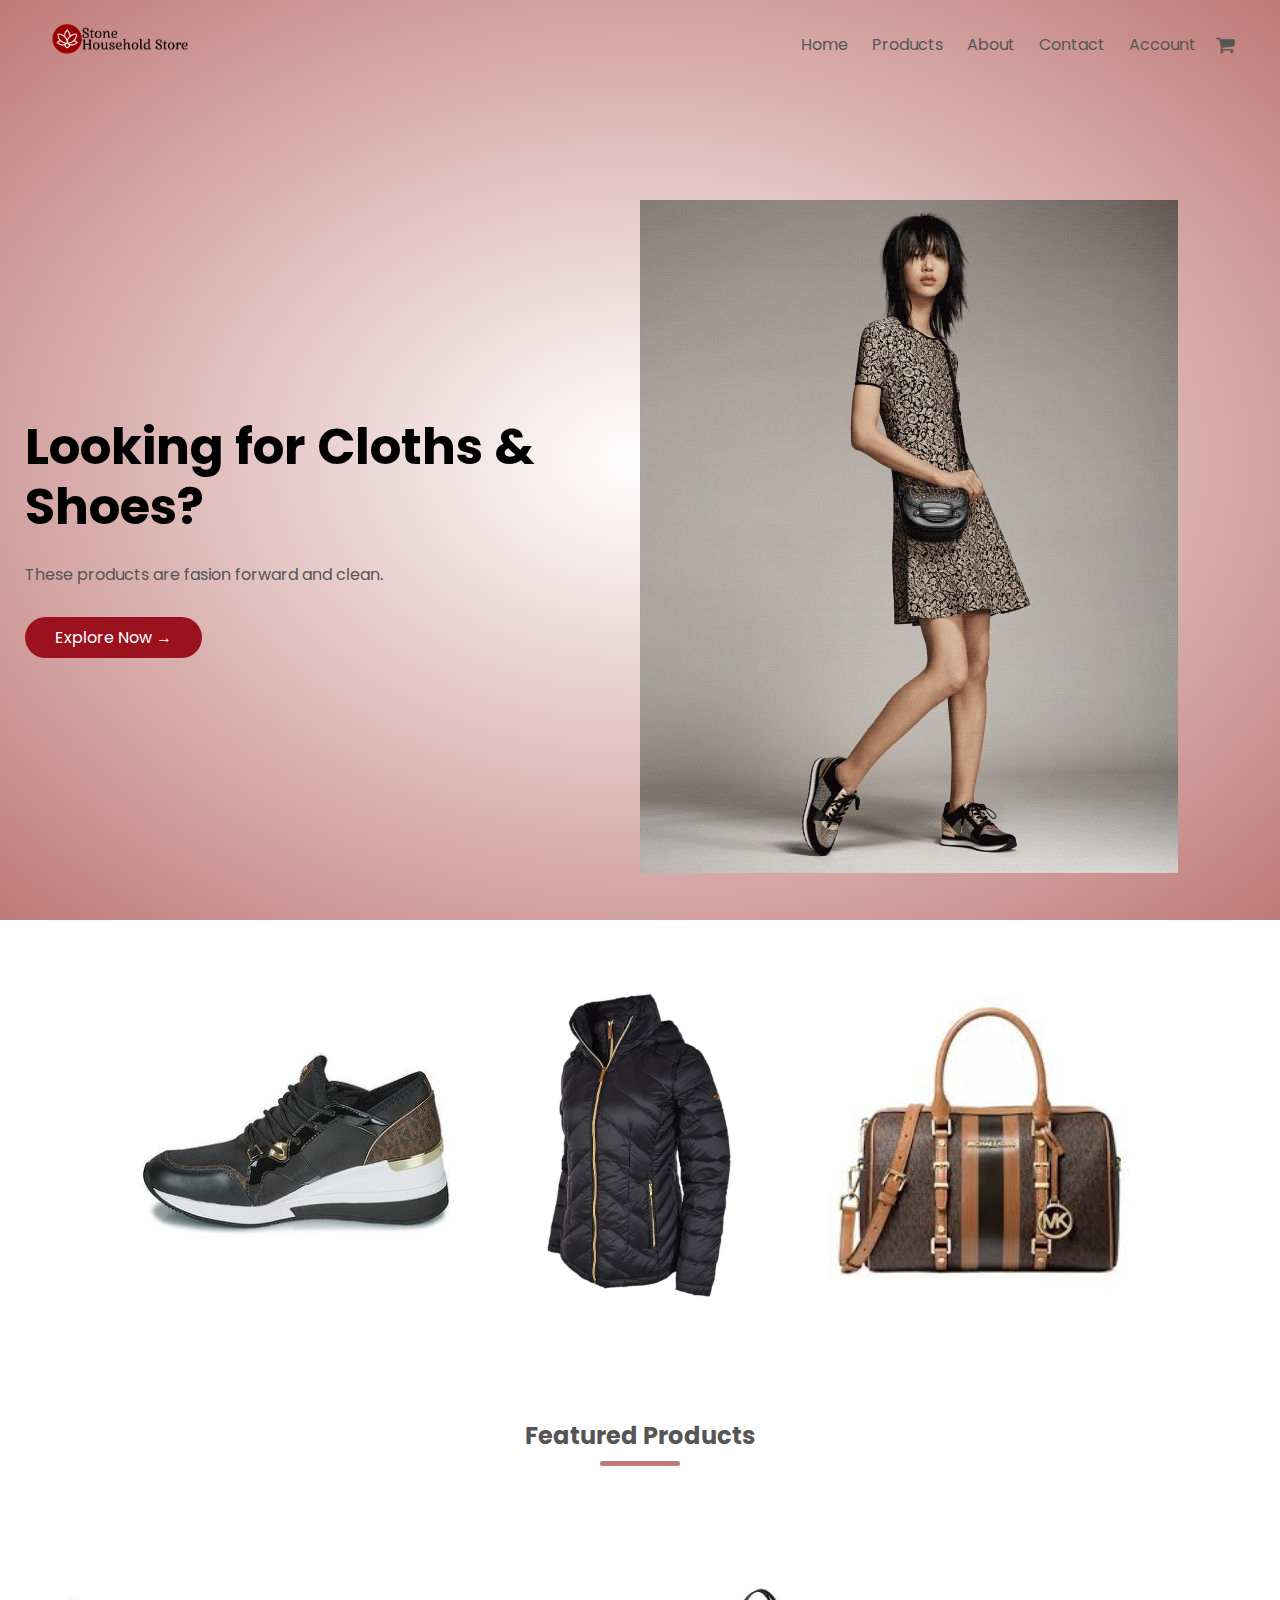
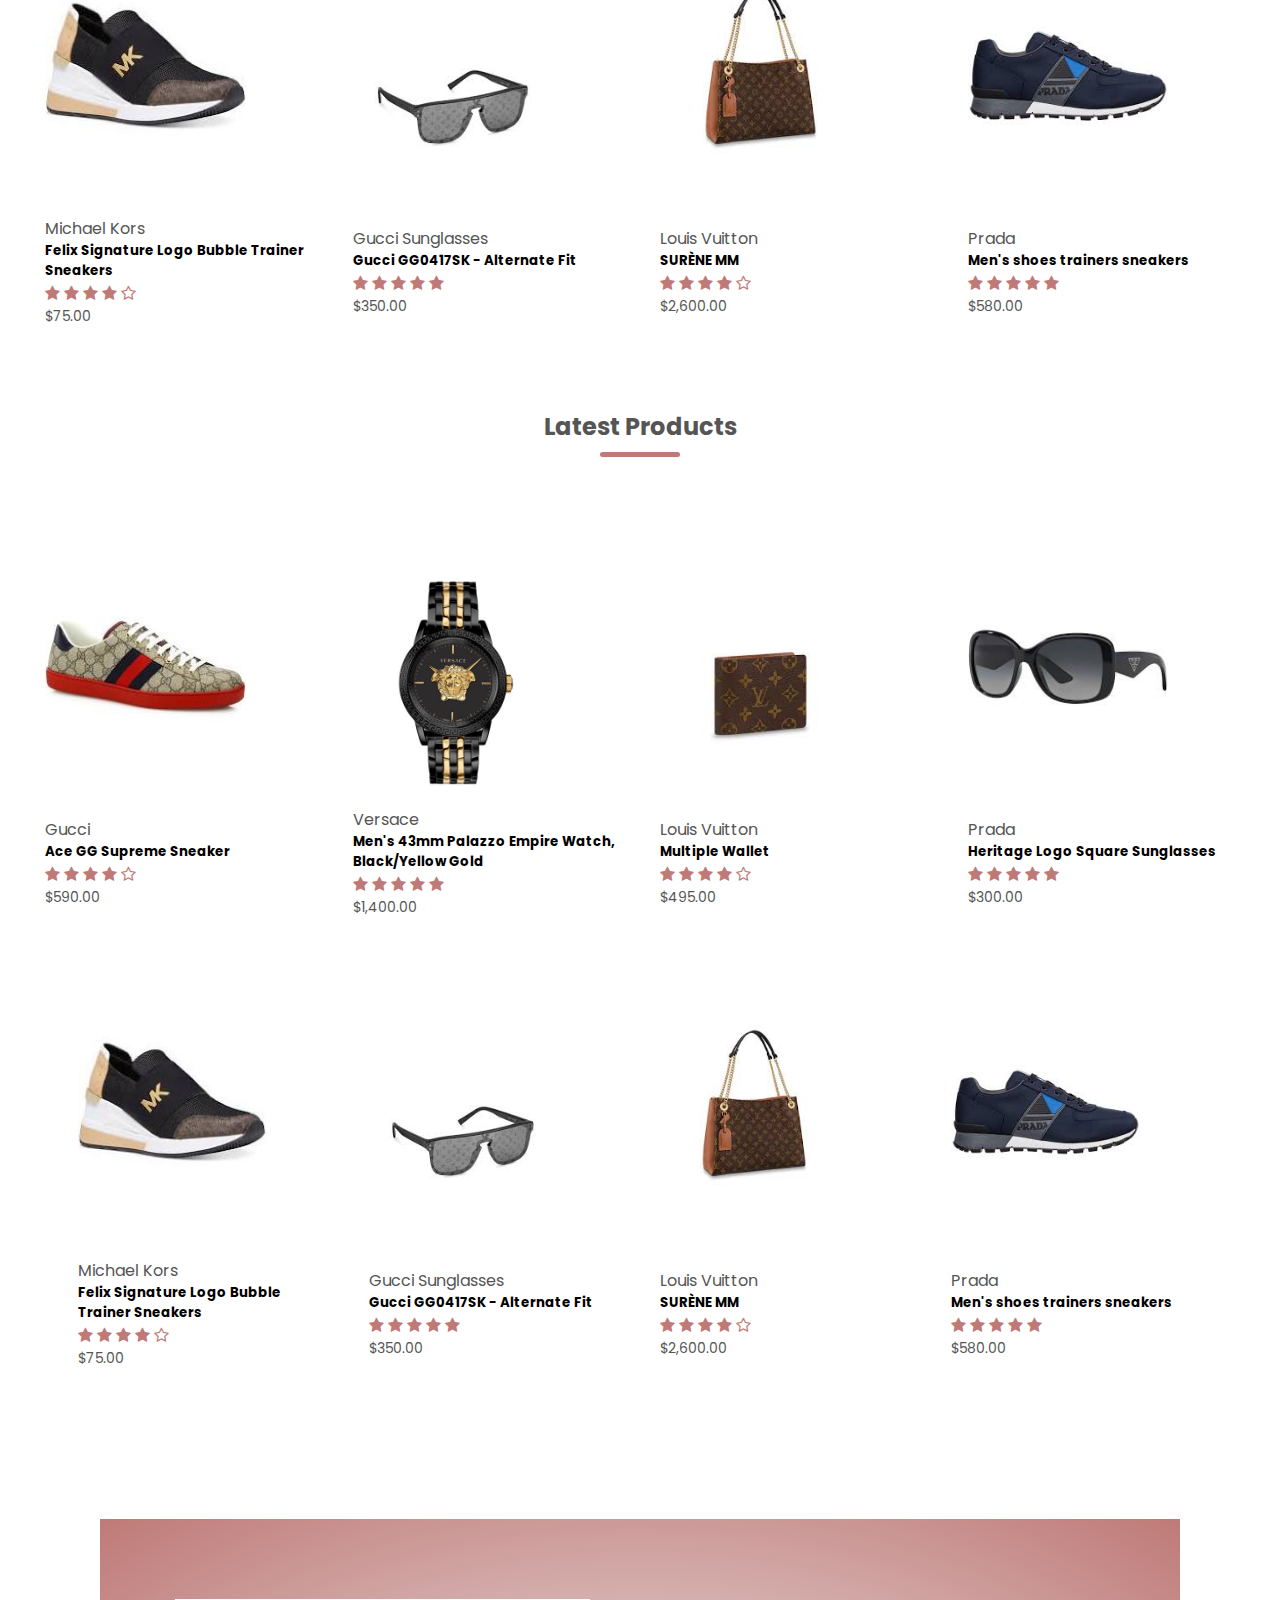
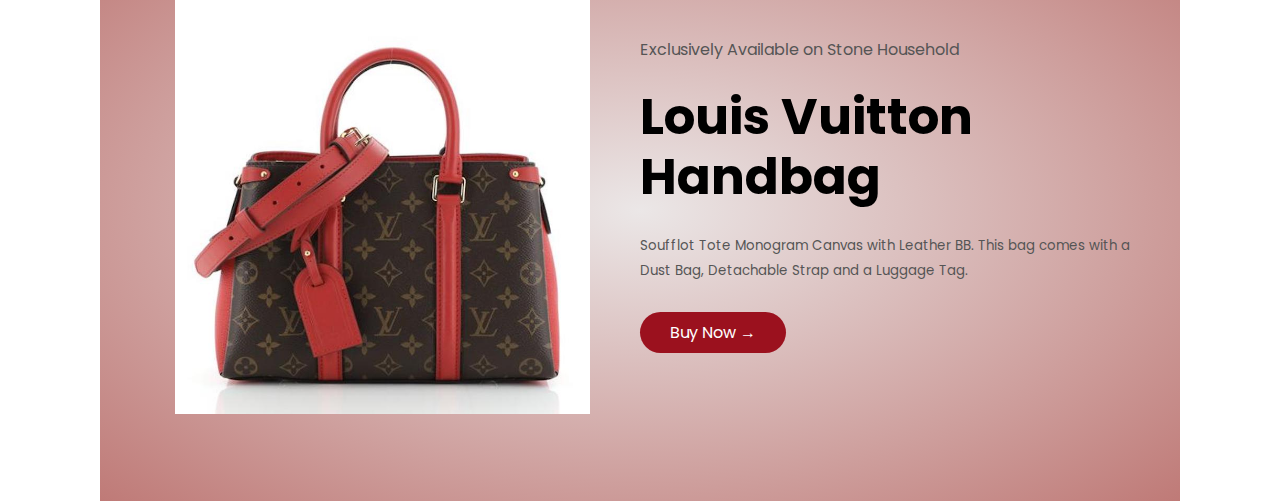
==== index.html @ 560db911 "finishing offer page" ====
<!DOCTYPE html>
<html lang="en">
  <head>
    <meta charset="UTF-8">
    <title>Stone HouseHold | Ecommerce Website Design</title>
    <link rel="stylesheet" href="style.css">
    <link href="https://fonts.googleapis.com/css2?family=Poppins:wght@300;400;500;600;700&display=swap" rel="stylesheet">
    <link rel="stylesheet" href="https://cdnjs.cloudflare.com/ajax/libs/font-awesome/4.7.0/css/font-awesome.min.css">
    <link rel="stylesheet" href="https://stackpath.bootstrapcdn.com/font-awesome/4.7.0/css/font-awesome.min.css">
  </head>
  <body>
    <div class="header">
      <div class="container">
        <div class="navbar">
          <div class="logo">
            <img src="images/logo.png" width="150px"> 
          </div>
          <nav>
            <ul>
              <li><a href="">Home</a></li>
              <li><a href="">Products</a></li>
              <li><a href="">About</a></li>
              <li><a href="">Contact</a></li>
              <li><a href="">Account</a></li>
            </ul>
          </nav>
          <i class="fa fa-shopping-cart" style=" font-size: 20px; color: #555;"></i>
        </div>
        <div class="row">
          <div class="col-2">
            <h1>Looking for Cloths & Shoes?</h1>
            <p>These products are fasion forward and clean.</p>
            <a href="" class="btn">Explore Now &#8594;</a>
          </div>
          <div class="col-2">
            <img src="images/image1.png">
          </div>
        </div>
      </div>
    </div>

    <!-- featured categories -->
    <div class="categories">
      <div class="small-container">
        <div class="row">
          <div class="col-3">
            <img src="images/category-1.jpg">
          </div>
          <div class="col-3">
            <img src="images/category-2.jpg">
          </div>
          <div class="col-3">
            <img src="images/category-3.jpg">
          </div>
        </div>
      </div>
    </div>
    <!-- featured products -->
    <div class="small container">
      <h2 class="title">Featured Products</h2>
      <div class="row">
        <div class="col-4">
          <div class="thumbnail">
            <img src="images/product-1.jpg">
          </div>
          <h4>Michael Kors</h4>
          <h5>Felix Signature Logo Bubble Trainer Sneakers</h5>
          <div class="rating">
            <i class="fa fa-star"></i>
            <i class="fa fa-star"></i>
            <i class="fa fa-star"></i>
            <i class="fa fa-star"></i>
            <i class="fa fa-star-o"></i>
          </div>
          <p>$75.00</p>
        </div>
        <div class="col-4">
          <div class="thumbnail">
            <img src="images/product-2.jpg">
          </div>
          <h4>Gucci Sunglasses</h4>
          <h5>Gucci GG0417SK - Alternate Fit</h5>
          <div class="rating">
            <i class="fa fa-star"></i>
            <i class="fa fa-star"></i>
            <i class="fa fa-star"></i>
            <i class="fa fa-star"></i>
            <i class="fa fa-star"></i>
          </div>
          <p>$350.00</p>
        </div>
        <div class="col-4">
          <div class="thumbnail">
            <img src="images/product-3.jpg">
          </div>
          <h4>Louis Vuitton</h4>
          <h5>SURÈNE MM</h5>
          <div class="rating">
            <i class="fa fa-star"></i>
            <i class="fa fa-star"></i>
            <i class="fa fa-star"></i>
            <i class="fa fa-star"></i>
            <i class="fa fa-star-o"></i>
          </div>
          <p>$2,600.00</p>
        </div>
        <div class="col-4">
          <div class="thumbnail">
            <img src="images/product-4.jpg">
          </div>
          <h4>Prada</h4>
          <h5>Men's shoes trainers sneakers</h5>
          <div class="rating">
            <i class="fa fa-star"></i>
            <i class="fa fa-star"></i>
            <i class="fa fa-star"></i>
            <i class="fa fa-star"></i>
            <i class="fa fa-star"></i>
          </div>
          <p>$580.00</p>
        </div>
        <h2 class="title">Latest Products</h2>
        <div class="row">
          <div class="col-4">
            <div class="thumbnail">
              <img src="images/product-5.jpg">
            </div>
            <h4>Gucci</h4>
            <h5>Ace GG Supreme Sneaker</h5>
            <div class="rating">
              <i class="fa fa-star"></i>
              <i class="fa fa-star"></i>
              <i class="fa fa-star"></i>
              <i class="fa fa-star"></i>
              <i class="fa fa-star-o"></i>
            </div>
            <p>$590.00</p>
          </div>
          <div class="col-4">
            <div class="thumbnail">
              <img src="images/product-6.jpg">
            </div>
            <h4>Versace</h4>
            <h5>Men's 43mm Palazzo Empire Watch, <br/> Black/Yellow Gold</h5>
            <div class="rating">
              <i class="fa fa-star"></i>
              <i class="fa fa-star"></i>
              <i class="fa fa-star"></i>
              <i class="fa fa-star"></i>
              <i class="fa fa-star"></i>
            </div>
            <p>$1,400.00</p>
          </div>
          <div class="col-4">
            <div class="thumbnail">
              <img src="images/product-7.jpg">
            </div>
            <h4>Louis Vuitton</h4>
            <h5>Multiple Wallet</h5>
            <div class="rating">
              <i class="fa fa-star"></i>
              <i class="fa fa-star"></i>
              <i class="fa fa-star"></i>
              <i class="fa fa-star"></i>
              <i class="fa fa-star-o"></i>
            </div>
            <p>$495.00</p>
          </div>
          <div class="col-4">
            <div class="thumbnail">
              <img src="images/product-8.jpg">
            </div>
            <h4>Prada</h4>
            <h5>Heritage Logo Square Sunglasses</h5>
            <div class="rating">
              <i class="fa fa-star"></i>
              <i class="fa fa-star"></i>
              <i class="fa fa-star"></i>
              <i class="fa fa-star"></i>
              <i class="fa fa-star"></i>
            </div>
            <p>$300.00</p>
          </div>
          <div class="row">
            <div class="col-4">
              <div class="thumbnail">
                <img src="images/product-1.jpg">
              </div>
              <h4>Michael Kors</h4>
              <h5>Felix Signature Logo Bubble Trainer Sneakers</h5>
              <div class="rating">
                <i class="fa fa-star"></i>
                <i class="fa fa-star"></i>
                <i class="fa fa-star"></i>
                <i class="fa fa-star"></i>
                <i class="fa fa-star-o"></i>
              </div>
              <p>$75.00</p>
            </div>
            <div class="col-4">
              <div class="thumbnail">
                <img src="images/product-2.jpg">
              </div>
              <h4>Gucci Sunglasses</h4>
              <h5>Gucci GG0417SK - Alternate Fit</h5>
              <div class="rating">
                <i class="fa fa-star"></i>
                <i class="fa fa-star"></i>
                <i class="fa fa-star"></i>
                <i class="fa fa-star"></i>
                <i class="fa fa-star"></i>
              </div>
              <p>$350.00</p>
            </div>
            <div class="col-4">
              <div class="thumbnail">
                <img src="images/product-3.jpg">
              </div>
              <h4>Louis Vuitton</h4>
              <h5>SURÈNE MM</h5>
              <div class="rating">
                <i class="fa fa-star"></i>
                <i class="fa fa-star"></i>
                <i class="fa fa-star"></i>
                <i class="fa fa-star"></i>
                <i class="fa fa-star-o"></i>
              </div>
              <p>$2,600.00</p>
            </div>
            <div class="col-4">
              <div class="thumbnail">
                <img src="images/product-4.jpg">
              </div>
              <h4>Prada</h4>
              <h5>Men's shoes trainers sneakers</h5>
              <div class="rating">
                <i class="fa fa-star"></i>
                <i class="fa fa-star"></i>
                <i class="fa fa-star"></i>
                <i class="fa fa-star"></i>
                <i class="fa fa-star"></i>
              </div>
              <p>$580.00</p>
            </div>
      </div>
    </div>
    <!-- offer -->
    <div class="offer">
      <div class="small-container">
        <div class="row">
          <div class="col-2">
            <img src="images/exclusive.jpg" class="offer-img">
          </div>
          <div class="col-2">
            <p>Exclusively Available on Stone Household</p>
            <h1>Louis Vuitton Handbag</h1>
            <small>Soufflot Tote Monogram Canvas with Leather BB. This bag comes with a Dust Bag, Detachable Strap and a Luggage Tag.</small>
            <br/>
            <a href=""class="btn">Buy Now &#8594;</a>
          </div>
        </div>
      </div>
    </div>
  </body>
</html>
---- style.css ----
* {
  margin: 0;
  padding: 0;
  box-sizing: border-box;
}

body {
  font-family: 'Poppins', sans-serif;
}
.navbar {
  display: flex;
  align-items: center;
  padding: 20px;
}
nav {
  flex: 1;
  text-align: right;
}
nav ul {
  display: inline-block;
  list-style-type: none;
}
nav ul li {
  display: inline-block;
  margin-right: 20px;
}
a {
  text-decoration: none;
  color: #555;
}
p {
  color: #555;
}
.container {
  max-width: 1300px;
  margin: auto;
  padding-left: 25px;
  padding-right: 25px;
}
.row {
  display: flex;
  align-items: center;
  flex-wrap: wrap;
  justify-content: space-around;
}
.col-2 {
  flex-basis: 50%;
  min-width: 300px;
}
.col-2 img {
  max-width: 100%;
  padding: 40px 0;
}
.col-2 h1 {
  font-size: 50px;
  line-height: 60px;
  margin: 25px 0;
}
.btn {
  display: inline-block;
  background: #9b111e;
  color: white;
  padding: 8px 30px;
  margin: 30px 0;
  border-radius: 30px;
  transition: background 0.5s;
}

.btn:hover {
  background: #563434;
}
.header {
  background: radial-gradient(#fff, #bf7a77);
}
.header .row {
  margin-top: 70px;
}
.categories {
  margin: 70px 0;
}
.col-3 {
  flex-basis: 30%;
  min-width: 250px;
  margin-bottom: 30px;
}
.col-3 img {
  width: 100%;
}
.small-container {
  max-width: 1080px;
  margin: auto;
  padding-left: 25px;
  padding-right: 25px;
}
.col-4 {
  flex-basis: 25%;
  padding: 20px;
  min-width: 200px;
  margin-bottom: 50px;
  transition: transform 0.5s;
}
.col-4 img {
  width: 75%;
}

.title {
  text-align: center;
  margin: 0 auto 80px;
  position: relative;
  line-height: 60px;
  color: #555;
}
.title::after {
  content: '';
  background: #bf7a77;
  width: 80px;
  height: 5px;
  border-radius: 5px;
  position: absolute;
  bottom: 0;
  left: 50%;
  transform: translate(-50%);
}
h4 {
  color: #555;
  font-weight: normal;
}
.col-4 p {
  font-size: 14px;
}
.rating .fa{
  color: #bf7a77;
}
.col-4:hover {
  transform: translateY(-5px);
}
.thumbnail {
  height: 250px;
  width: 100%;
}
/*----- offer ------*/
.offer {
  background: radial-gradient(rgb(235, 231, 231), #bf7a77);
  margin-top: 80px;
  padding: 30px 0;
}
.col-2 .offer-img {
  padding: 50px;
}
small {
  color: #555;
}
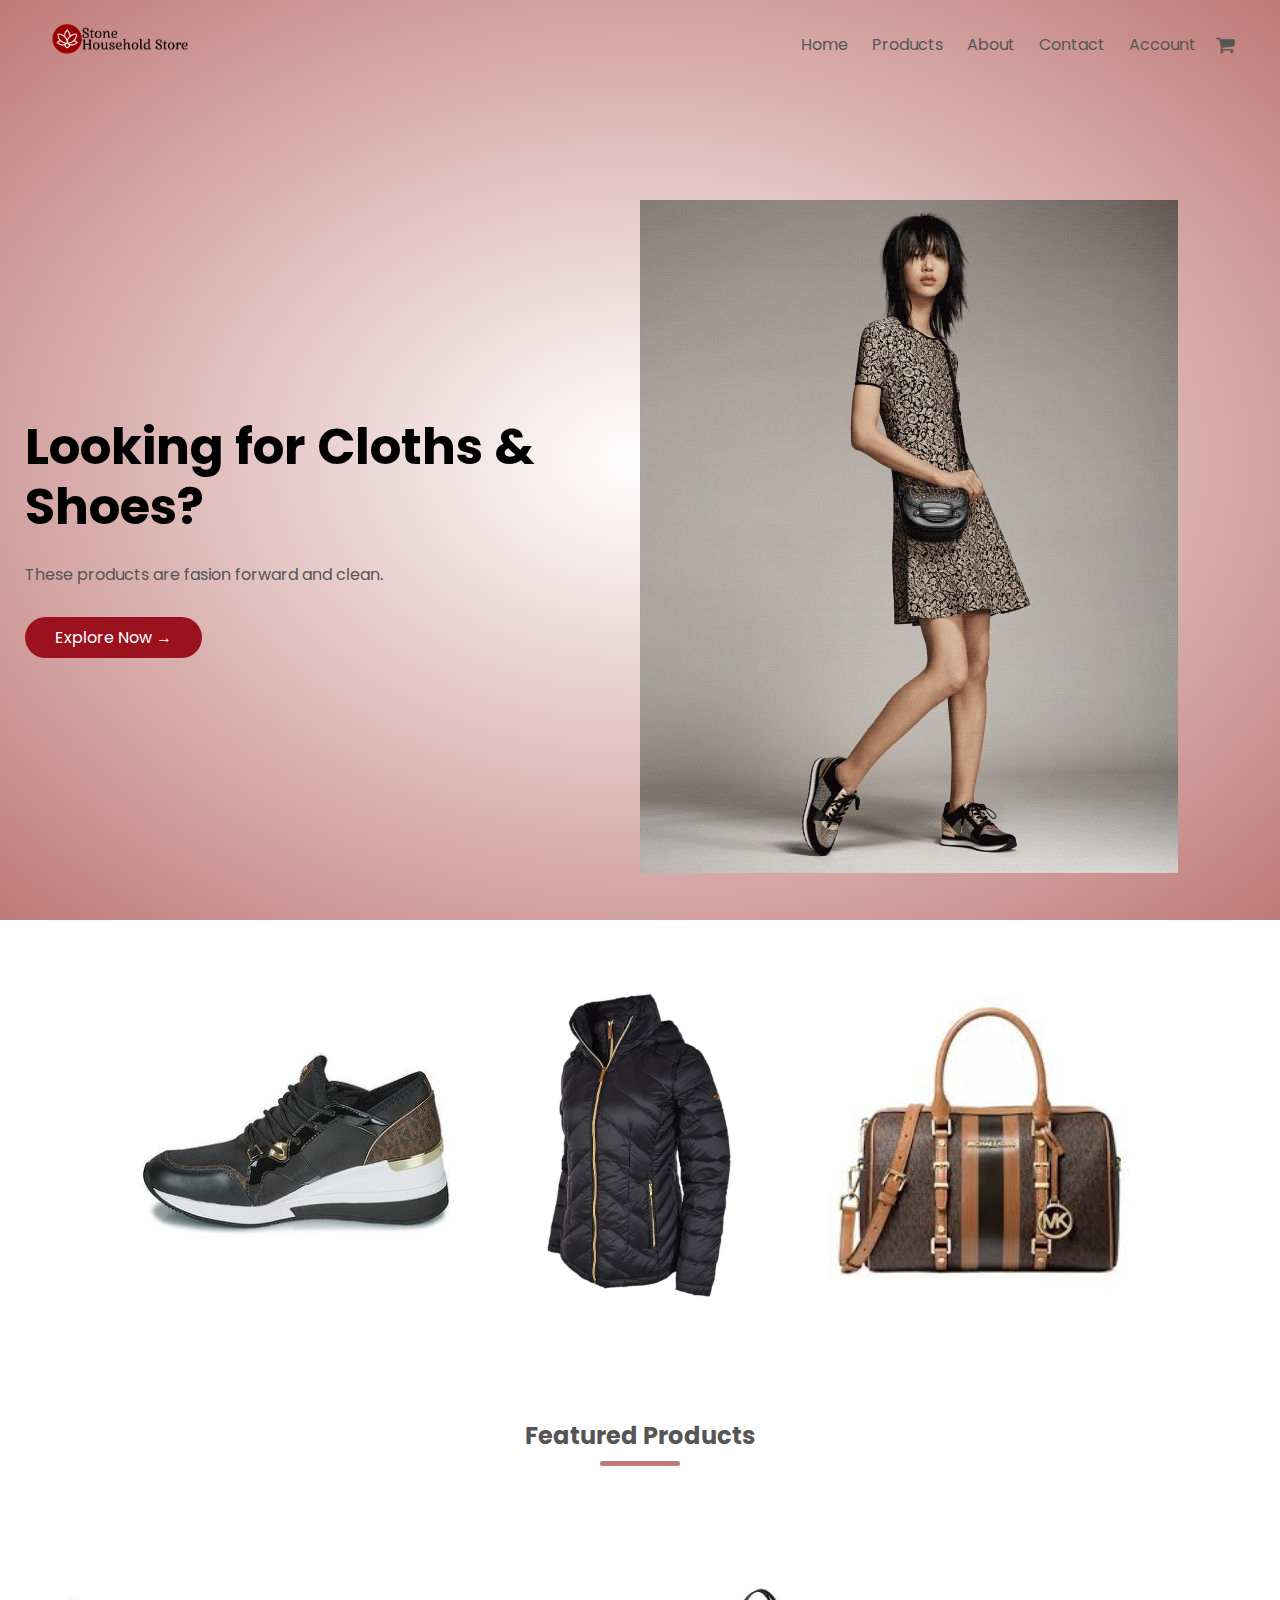
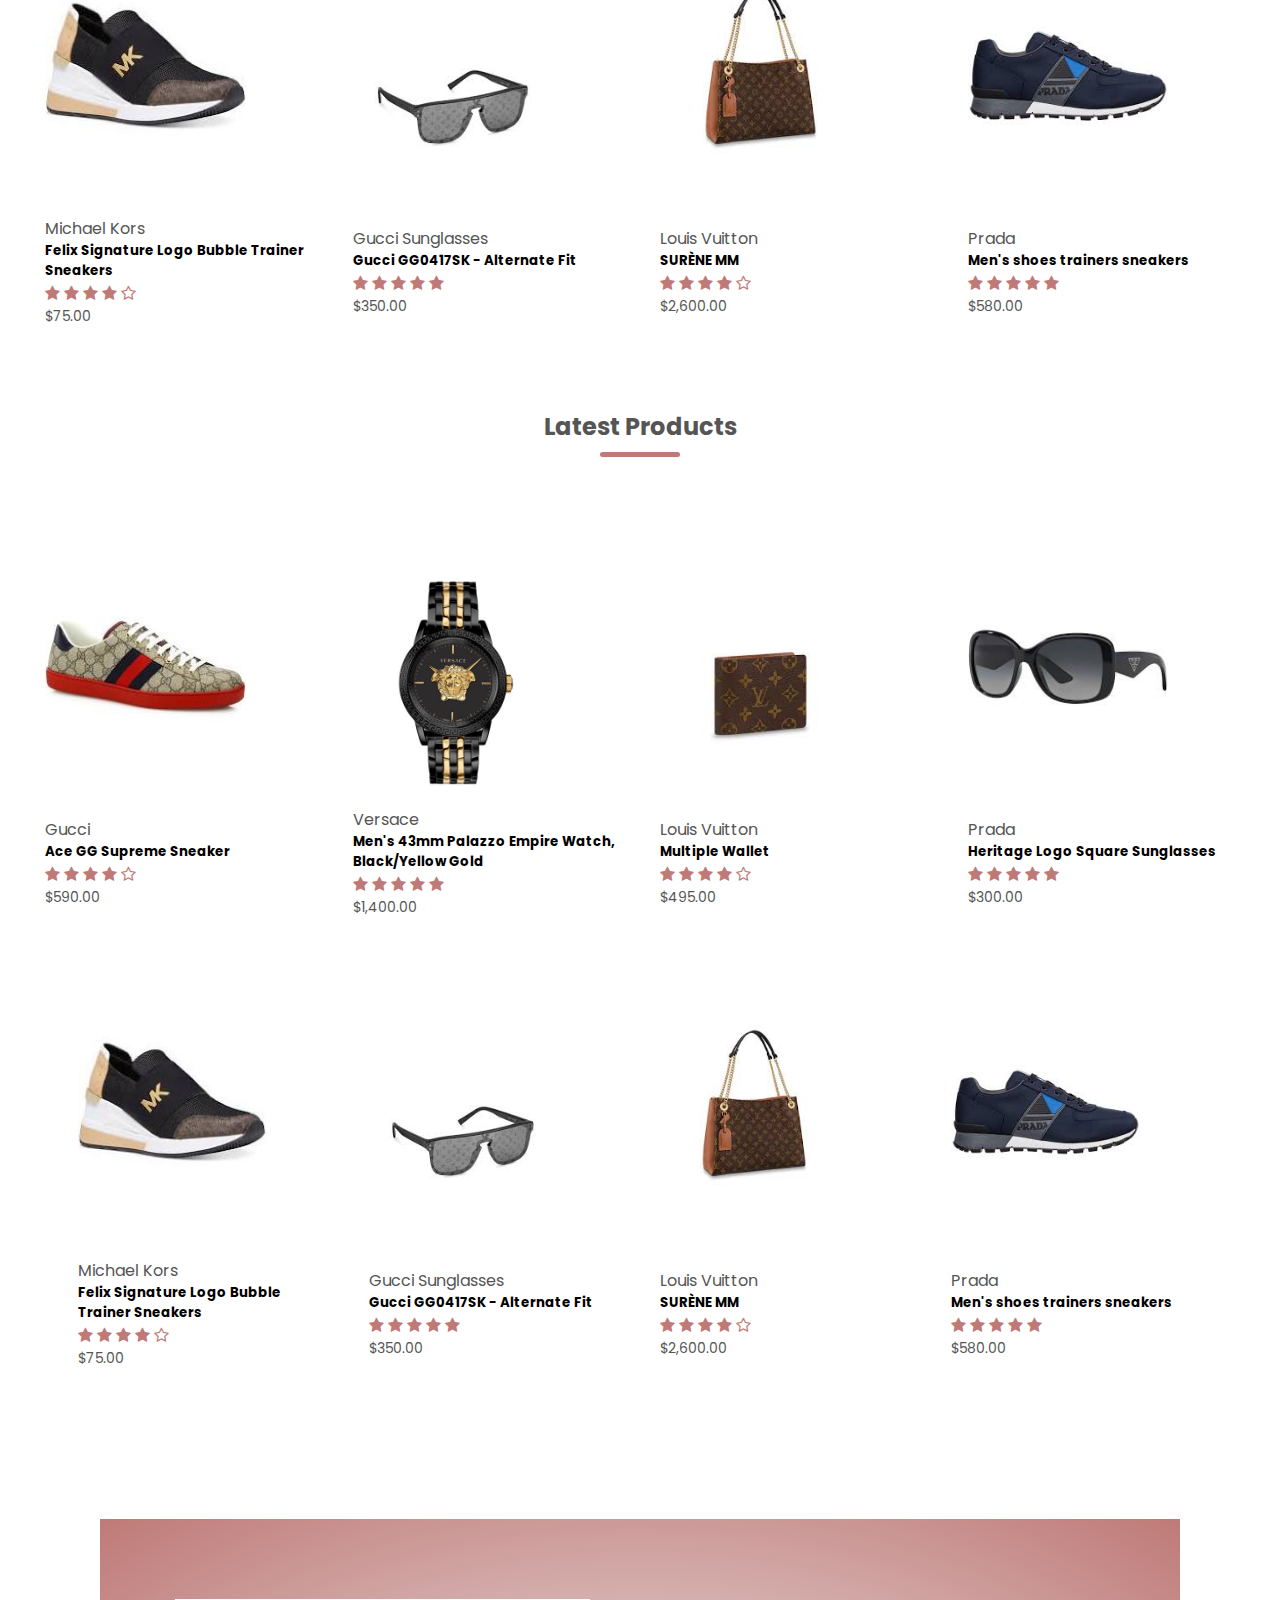
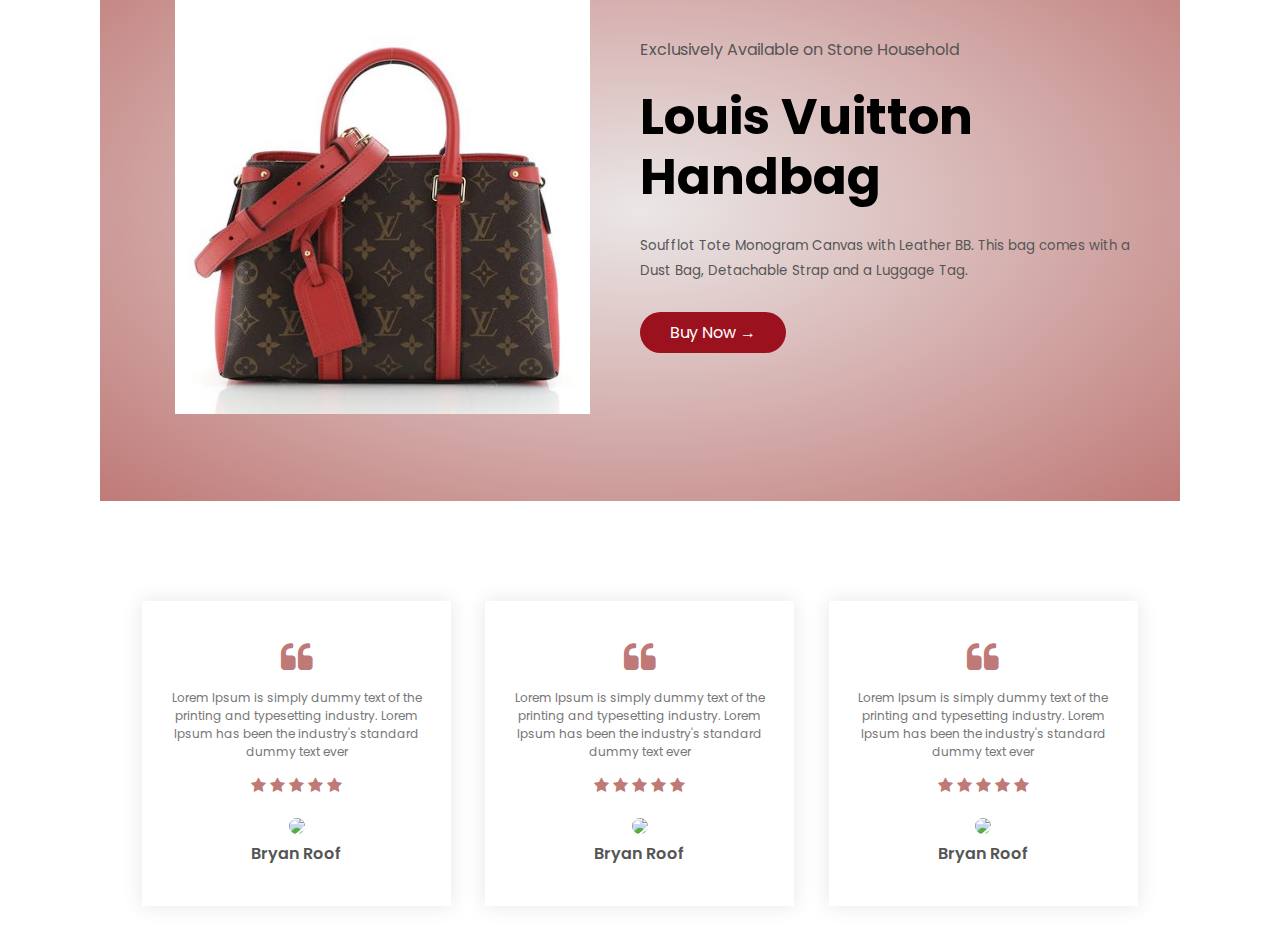
==== commit 1d56b06b: "testimonail section" ====
--- a/index.html
+++ b/index.html
@@ -244,6 +244,7 @@
             </div>
       </div>
     </div>
+
     <!-- offer -->
     <div class="offer">
       <div class="small-container">
@@ -261,5 +262,52 @@
         </div>
       </div>
     </div>
+
+<!-- testimonial -->
+    <div class="testimonial">
+      <div class="small-container">
+        <div class="row">
+          <div class="col-3">
+            <i class="fa fa-quote-left"></i>
+            <p>Lorem Ipsum is simply dummy text of the printing and typesetting industry. Lorem Ipsum has been the industry's standard dummy text ever</p>
+            <div class="rating">
+              <i class="fa fa-star"></i>
+              <i class="fa fa-star"></i>
+              <i class="fa fa-star"></i>
+              <i class="fa fa-star"></i>
+              <i class="fa fa-star"></i>
+            </div>
+            <img src="images/user-1.png">
+            <h3>Bryan Roof</h3>
+          </div>
+          <div class="col-3">
+            <i class="fa fa-quote-left"></i>
+            <p>Lorem Ipsum is simply dummy text of the printing and typesetting industry. Lorem Ipsum has been the industry's standard dummy text ever</p>
+            <div class="rating">
+              <i class="fa fa-star"></i>
+              <i class="fa fa-star"></i>
+              <i class="fa fa-star"></i>
+              <i class="fa fa-star"></i>
+              <i class="fa fa-star"></i>
+            </div>
+            <img src="images/user-1.png">
+            <h3>Bryan Roof</h3>
+          </div>
+          <div class="col-3">
+            <i class="fa fa-quote-left"></i>
+            <p>Lorem Ipsum is simply dummy text of the printing and typesetting industry. Lorem Ipsum has been the industry's standard dummy text ever</p>
+            <div class="rating">
+              <i class="fa fa-star"></i>
+              <i class="fa fa-star"></i>
+              <i class="fa fa-star"></i>
+              <i class="fa fa-star"></i>
+              <i class="fa fa-star"></i>
+            </div>
+            <img src="images/user-1.png">
+            <h3>Bryan Roof</h3>
+          </div>
+        </div>
+      </div>
+    </div>
   </body>
 </html>--- a/style.css
+++ b/style.css
@@ -139,6 +139,7 @@
   width: 100%;
 }
 /*----- offer ------*/
+
 .offer {
   background: radial-gradient(rgb(235, 231, 231), #bf7a77);
   margin-top: 80px;
@@ -149,4 +150,40 @@
 }
 small {
   color: #555;
+}
+
+/*---- testimonial ----*/
+
+.testimonial {
+  padding-top: 100px;
+}
+.testimonial .col-3 {
+  text-align: center;
+  padding: 40px 20px;
+  box-shadow: 0 0 20px 0px rgb(0,0,0,0.1);
+  cursor: pointer;
+  transition: transform 0.5s;
+}
+.testimonial .col-3 img {
+  width: 50px;
+  margin-top: 20px;
+  border-radius: 50%;
+}
+.testimonial .col-3:hover {
+  transform: translateY(-10px);
+}
+.fa.fa-quote-left {
+  font-size: 34px;
+  color: #bf7a77;
+}
+.col-3 p {
+  font-size: 12px;
+  margin: 12px 0;
+  color: #777;
+}
+
+.testimonial .col-3 h3 {
+  font-weight: 600;
+  color: #555;
+  font-size: 16px;
 }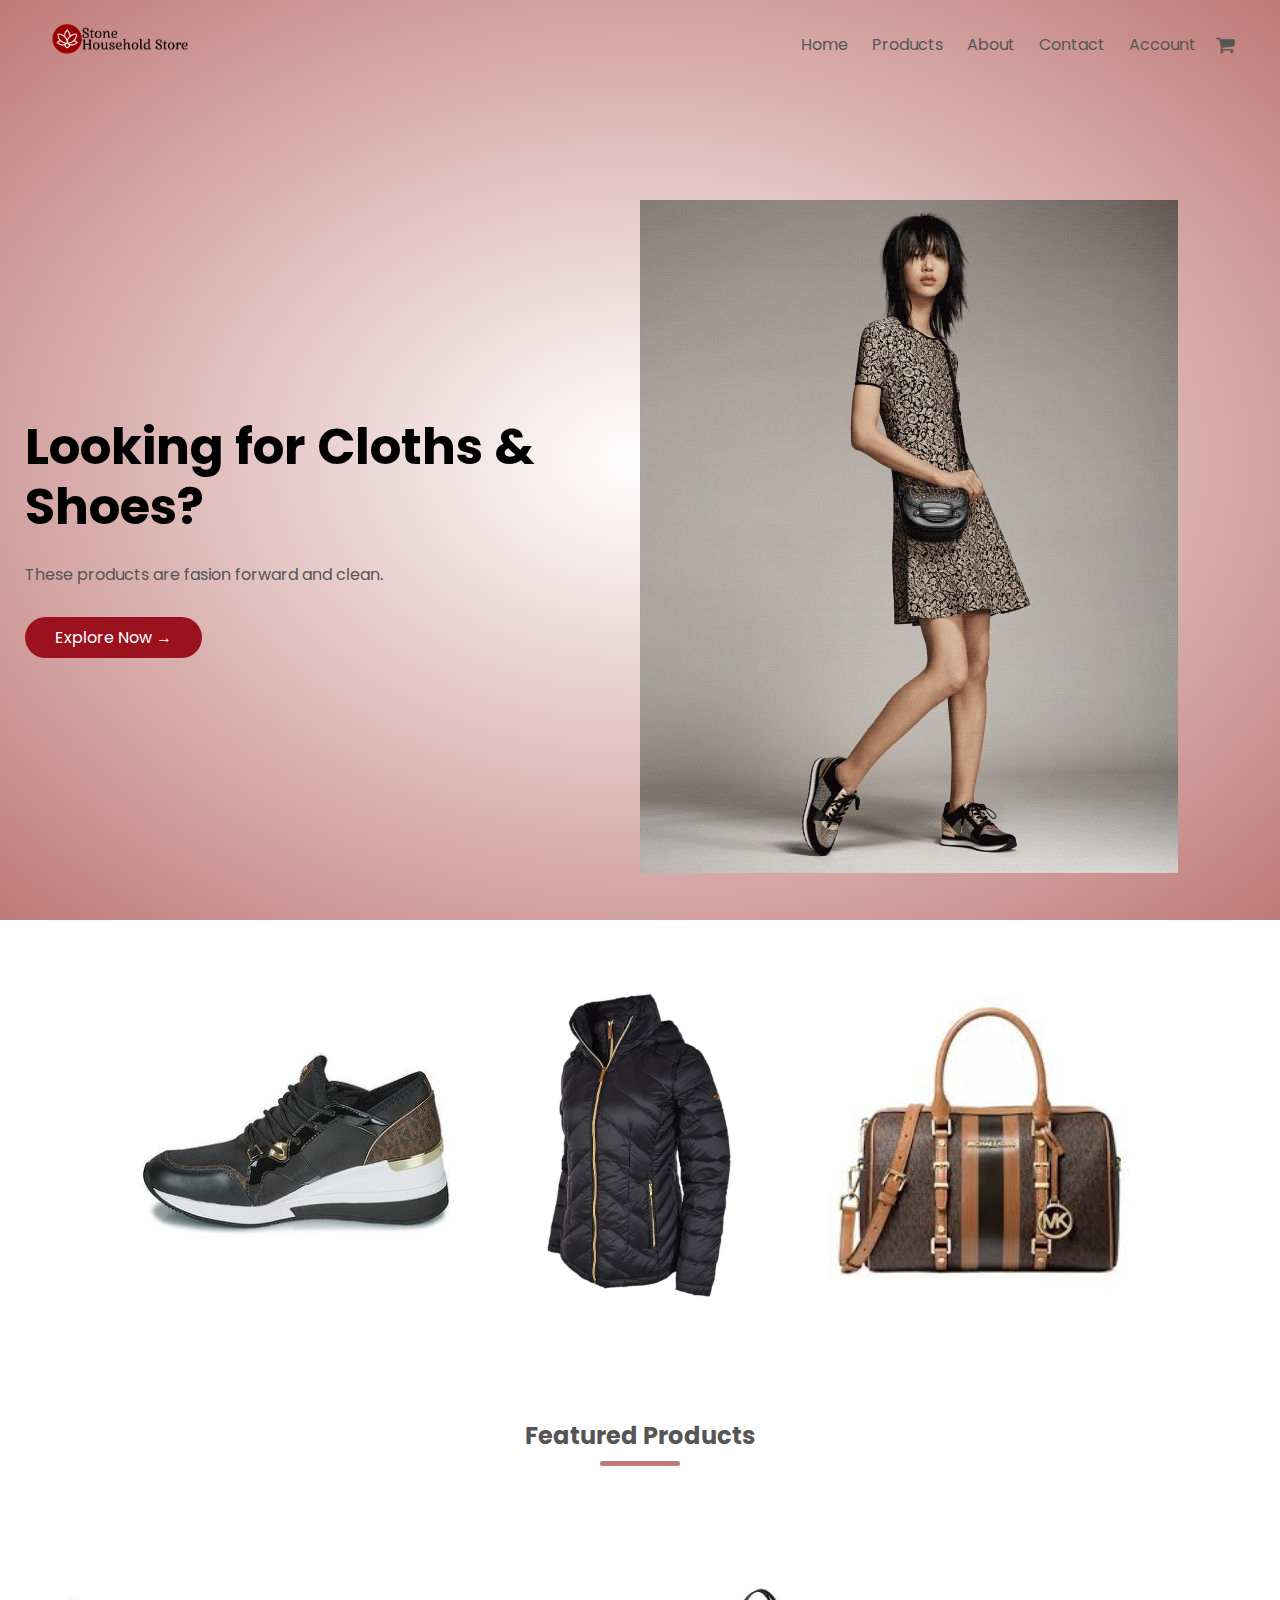
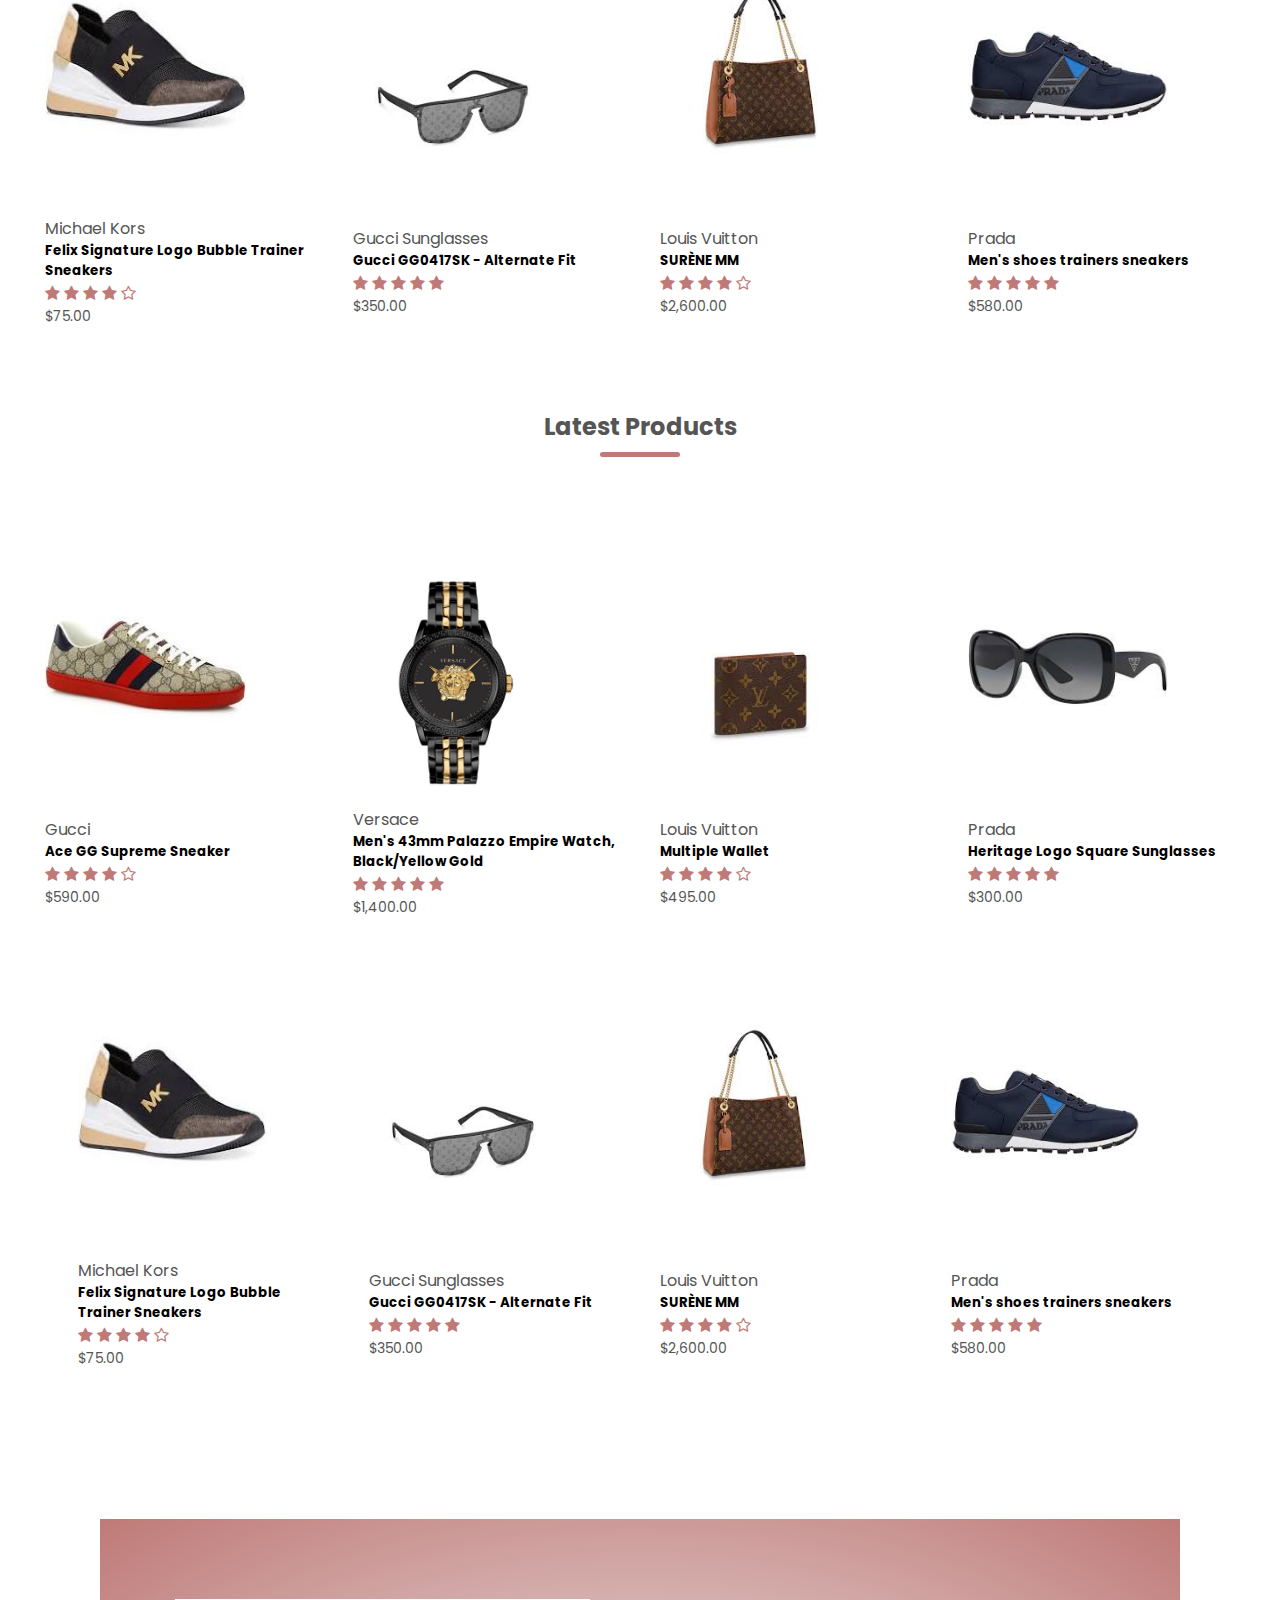
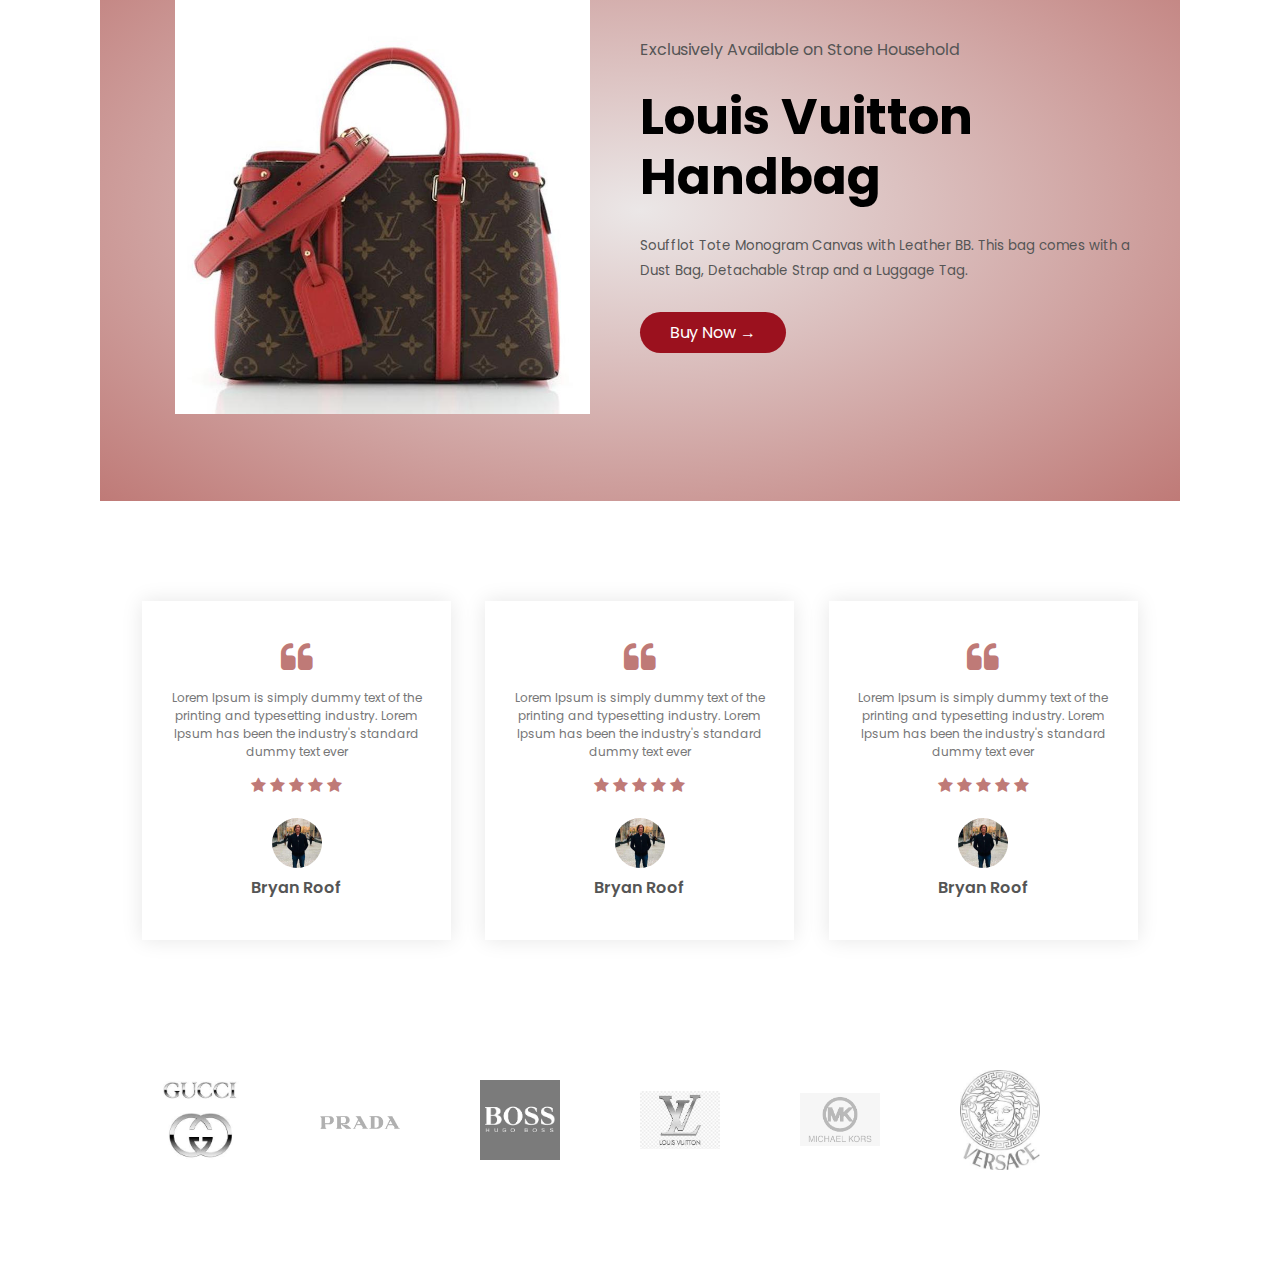
==== commit 38e00e42: "brand section" ====
--- a/index.html
+++ b/index.html
@@ -309,5 +309,31 @@
         </div>
       </div>
     </div>
+
+<!-- brands --> 
+    <div class="brands">
+      <div class="small-container">
+        <div class="row">
+          <div class="col-5">
+            <img src="images/logo-gucci.png">
+          </div>
+          <div class="col-5">
+            <img src="images/logo-prada.png">
+          </div>
+          <div class="col-5">
+            <img src="images/logo-hugoboss.png">
+          </div>
+          <div class="col-5">
+            <img src="images/logo-lv.png">
+          </div>
+          <div class="col-5">
+            <img src="images/logo-michaelkors.png">
+          </div>
+          <div class="col-5">
+            <img src="images/logo-versace.png">
+          </div>
+        </div>
+      </div>
+    </div>
   </body>
 </html>--- a/style.css
+++ b/style.css
@@ -186,4 +186,21 @@
   font-weight: 600;
   color: #555;
   font-size: 16px;
+}
+
+/*---- brands ---- */
+
+.brands {
+  margin: 100px auto;
+}
+.col-5 {
+  width: 160px;
+}
+.col-5 img {
+  width: 50%;
+  cursor: pointer;
+  filter: grayscale(100%);
+}
+.col-5 img:hover {
+  filter: grayscale(0);
 }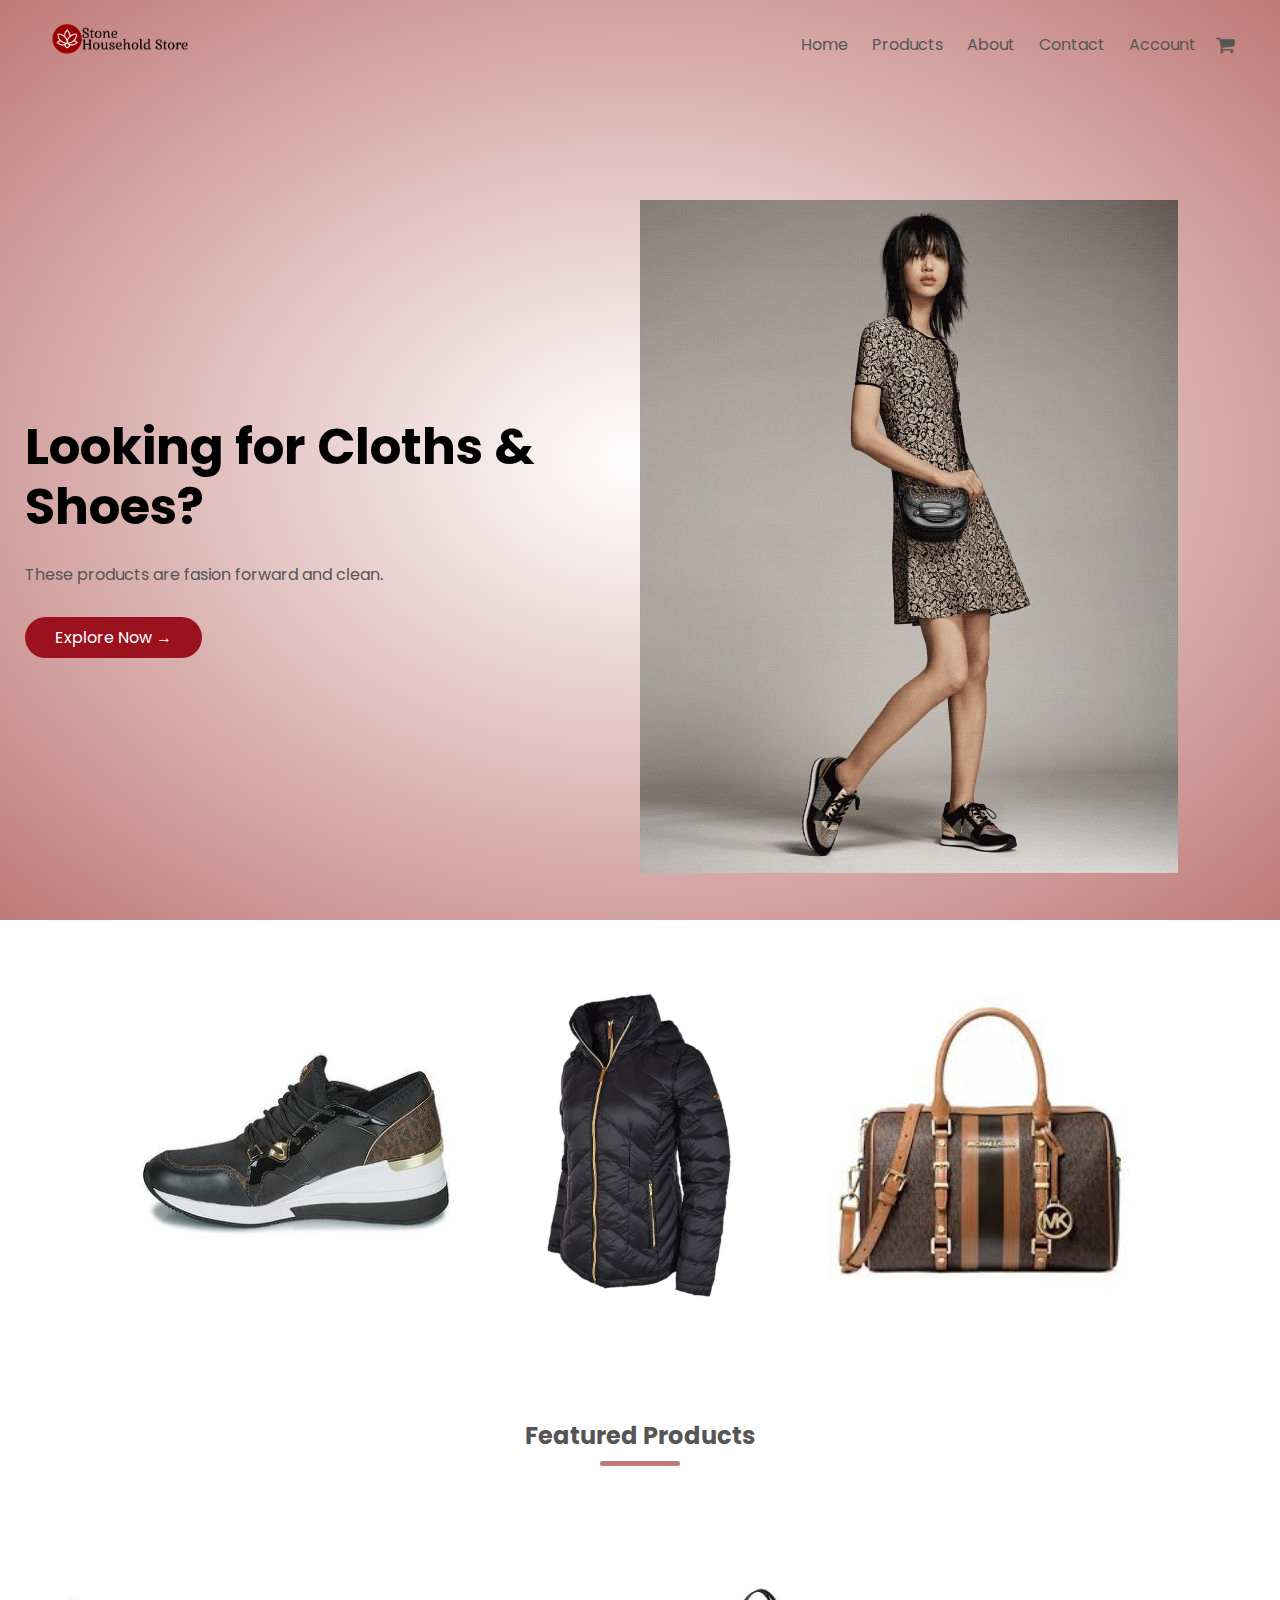
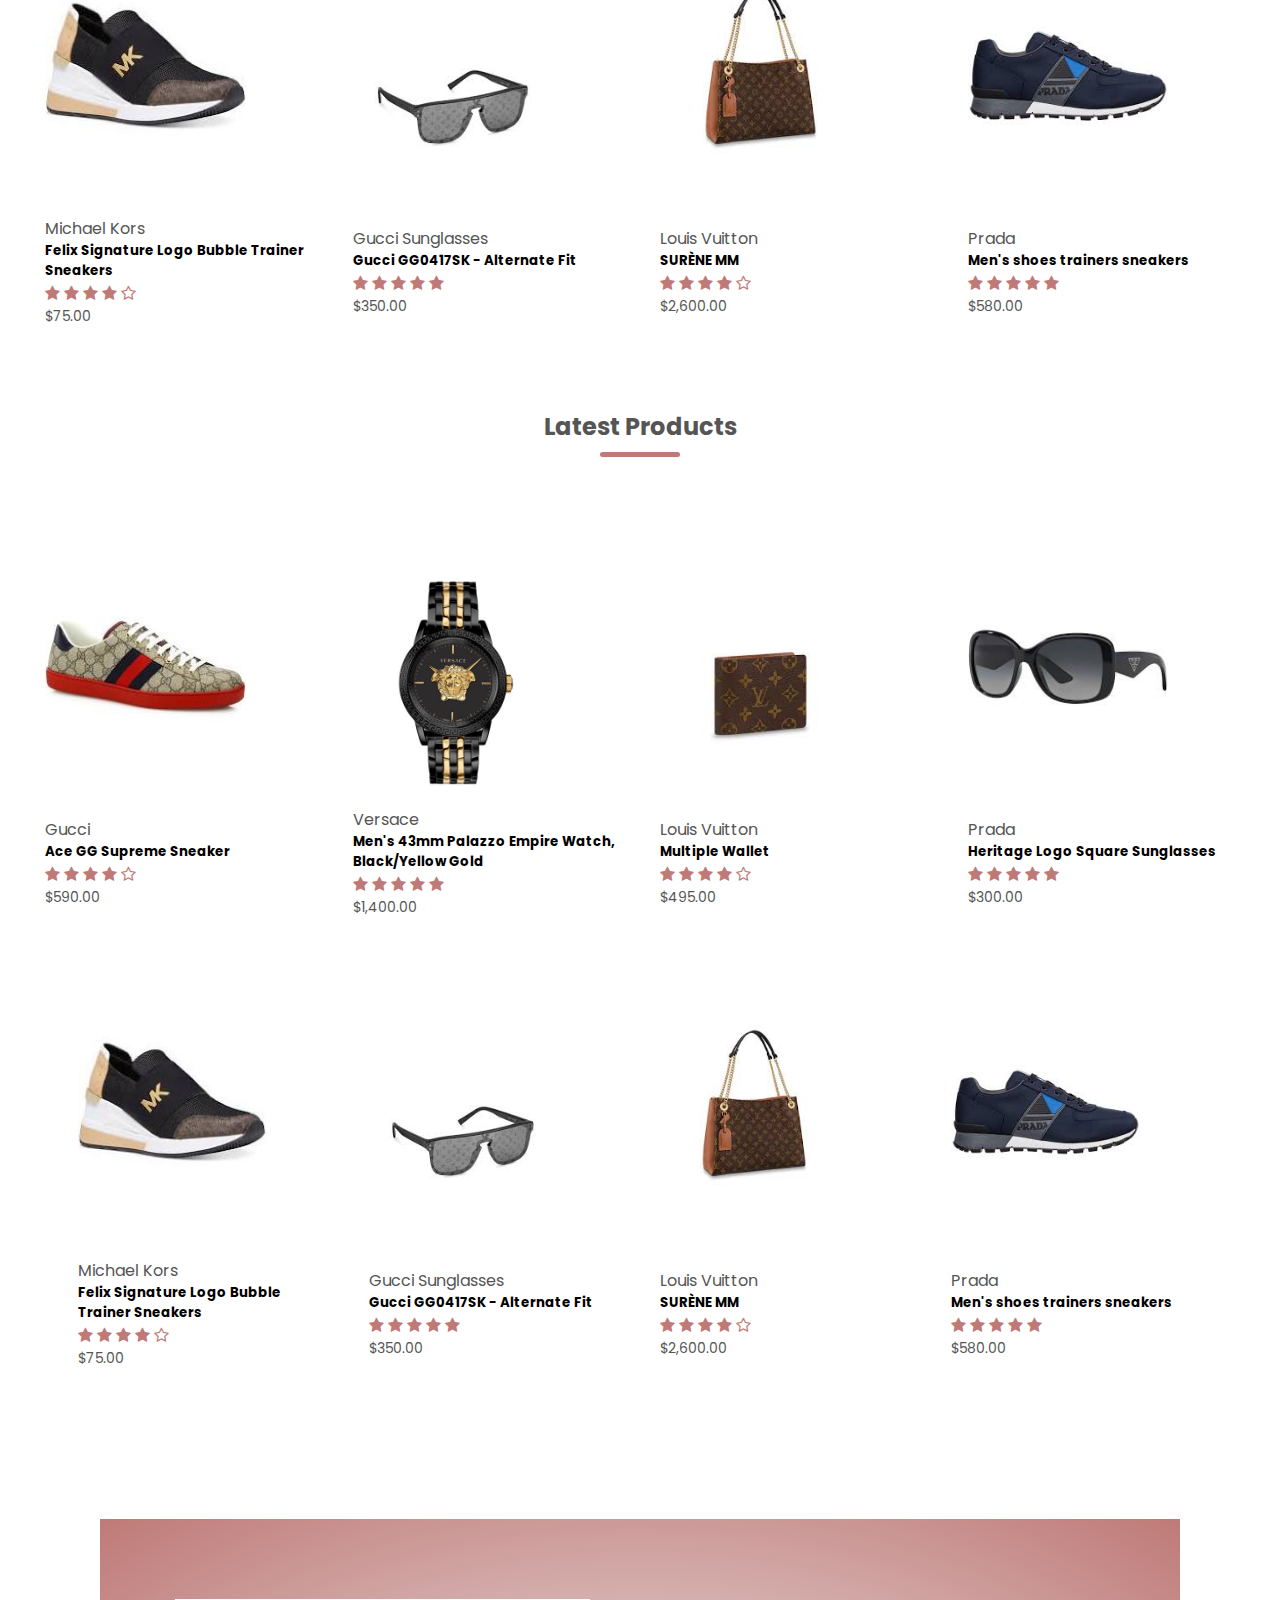
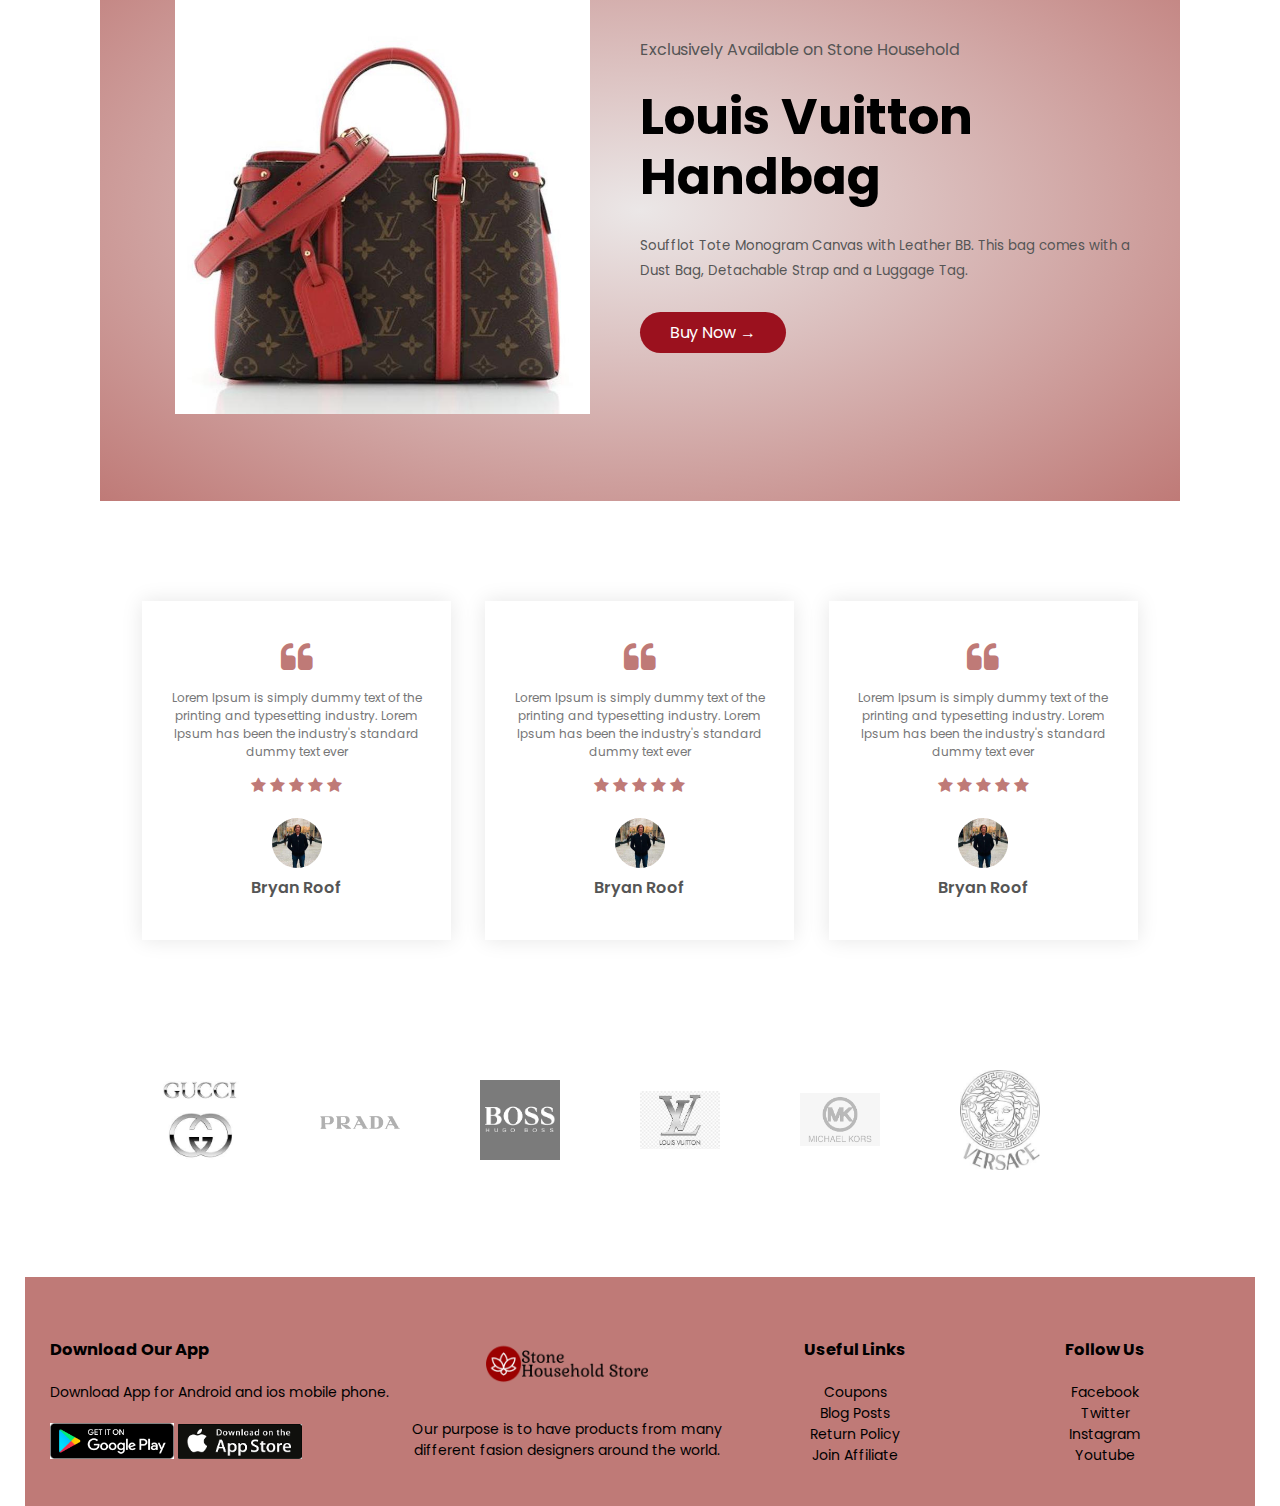
==== commit 7a04bea4: "footer section" ====
--- a/index.html
+++ b/index.html
@@ -335,5 +335,43 @@
         </div>
       </div>
     </div>
+
+<!-- footer -->
+    <div class="footer">
+      <div class="container">
+        <div class="row">
+          <div class="footer-col-1">
+            <h3>Download Our App</h3>
+            <p>Download App for Android and ios mobile phone.</p>
+            <div class="app-logo">
+              <img src="images/play-store.png">
+              <img src="images/app-store.png">
+            </div>
+          </div>
+          <div class="footer-col-2">
+            <img src="images/logo.png">
+            <p>Our purpose is to have products from many different fasion designers around the world.</p>
+          </div>
+          <div class="footer-col-3">
+            <h3>Useful Links</h3>
+            <ul>
+              <li>Coupons</li>
+              <li>Blog Posts</li>
+              <li>Return Policy</li>
+              <li>Join Affiliate</li>
+            </ul>
+          </div>
+          <div class="footer-col-4">
+            <h3>Follow Us</h3>
+            <ul>
+              <li>Facebook</li>
+              <li>Twitter</li>
+              <li>Instagram</li>
+              <li>Youtube</li>
+            </ul>
+          </div>
+        </div>
+      </div>
+    </div>
   </body>
 </html>--- a/style.css
+++ b/style.css
@@ -203,4 +203,48 @@
 }
 .col-5 img:hover {
   filter: grayscale(0);
+}
+
+/*---- footer ----*/
+
+.footer {
+  background: #bf7a77;
+  color: #000;
+  font-size: 14px;
+  padding: 60px 0 20px;
+}
+.footer p {
+  color: #000;
+}
+.footer h3 {
+  color: #000;
+  margin-bottom: 20px;
+}
+.footer-col-1, .footer-col-2, .footer-col-3, .footer-col-4 {
+  min-width: 250px;
+  margin-bottom: 20px;
+}
+.footer-col-1 {
+  flex-basis: 30%;
+}
+.footer-col-2 {
+  flex: 1;
+  text-align: center;
+}
+.footer-col-2 img {
+  width: 180px;
+  margin-bottom: 20px;
+}
+.footer-col-3, .footer-col-4 {
+  flex-basis: 12%;
+  text-align: center;
+}
+ul {
+  list-style-type: none;
+}
+.app-logo {
+  margin-top: 20px;
+}
+.app-logo img {
+  width: 35%;
 }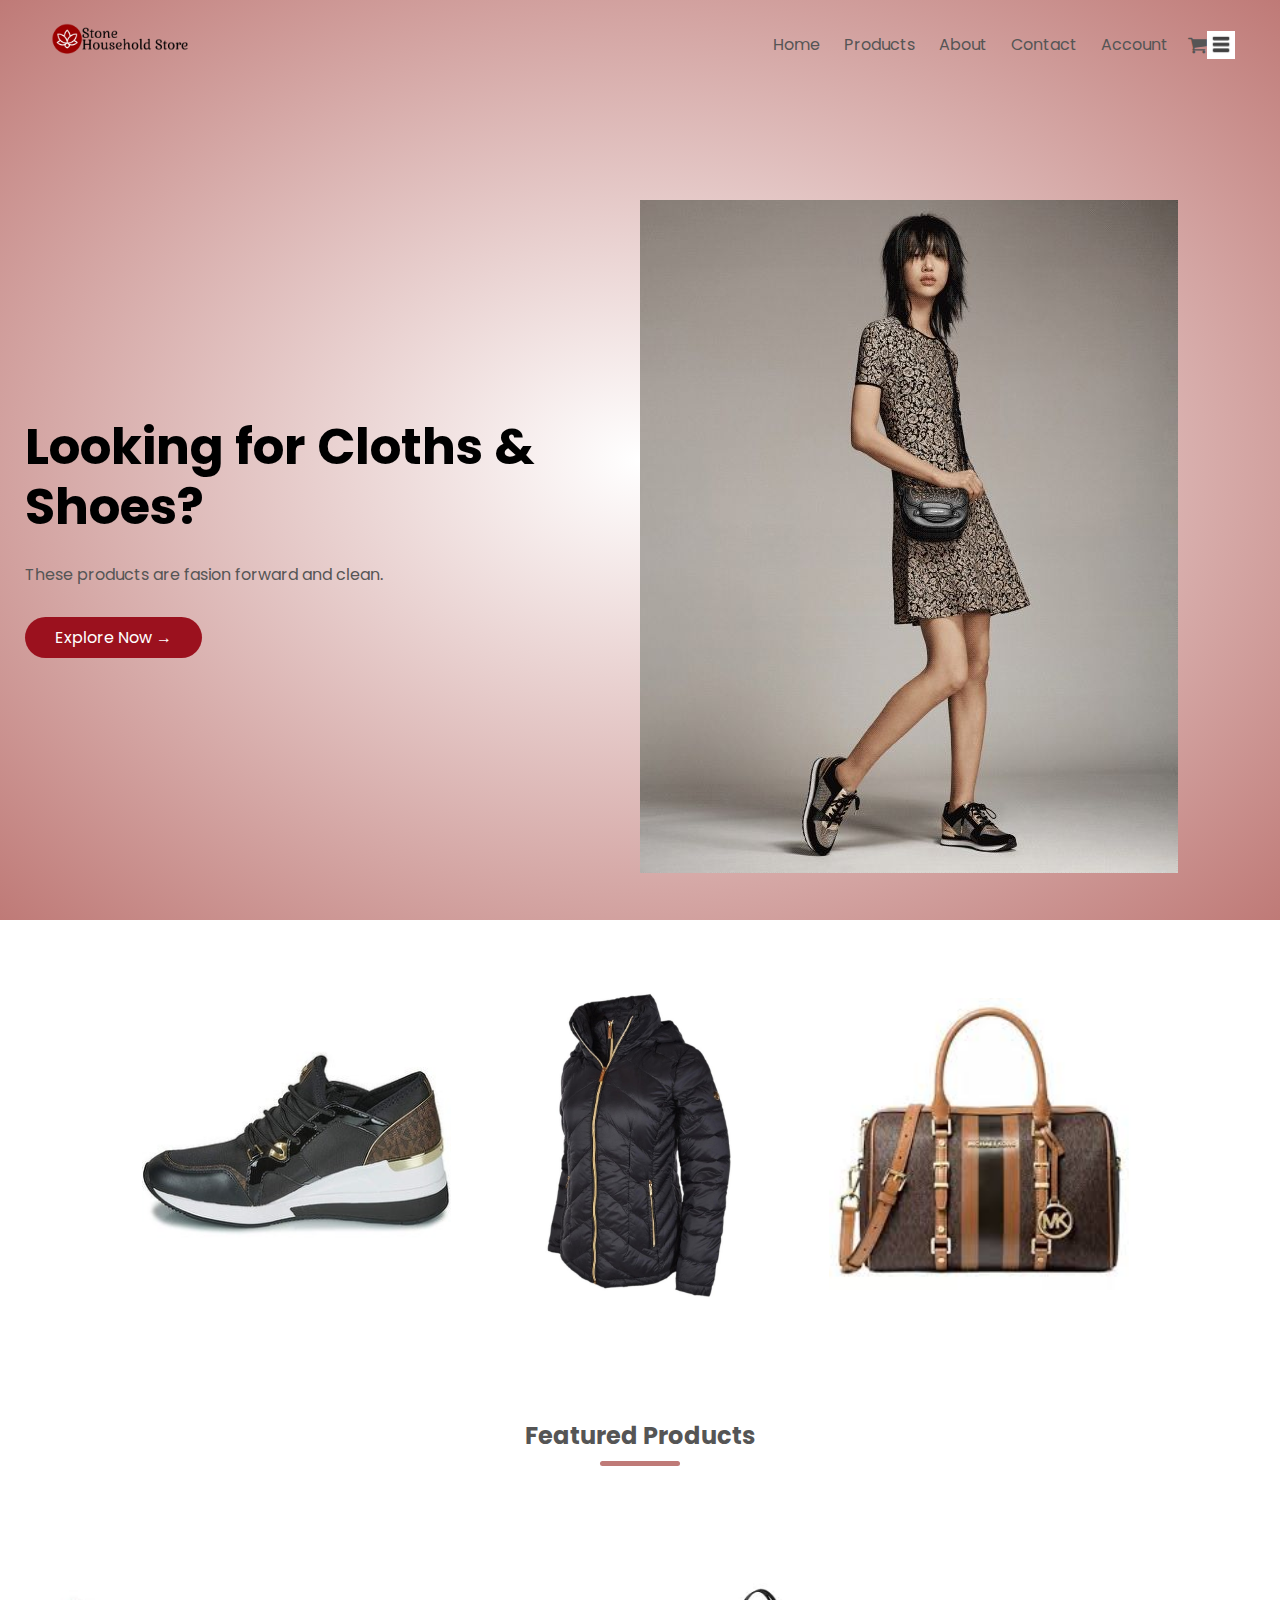
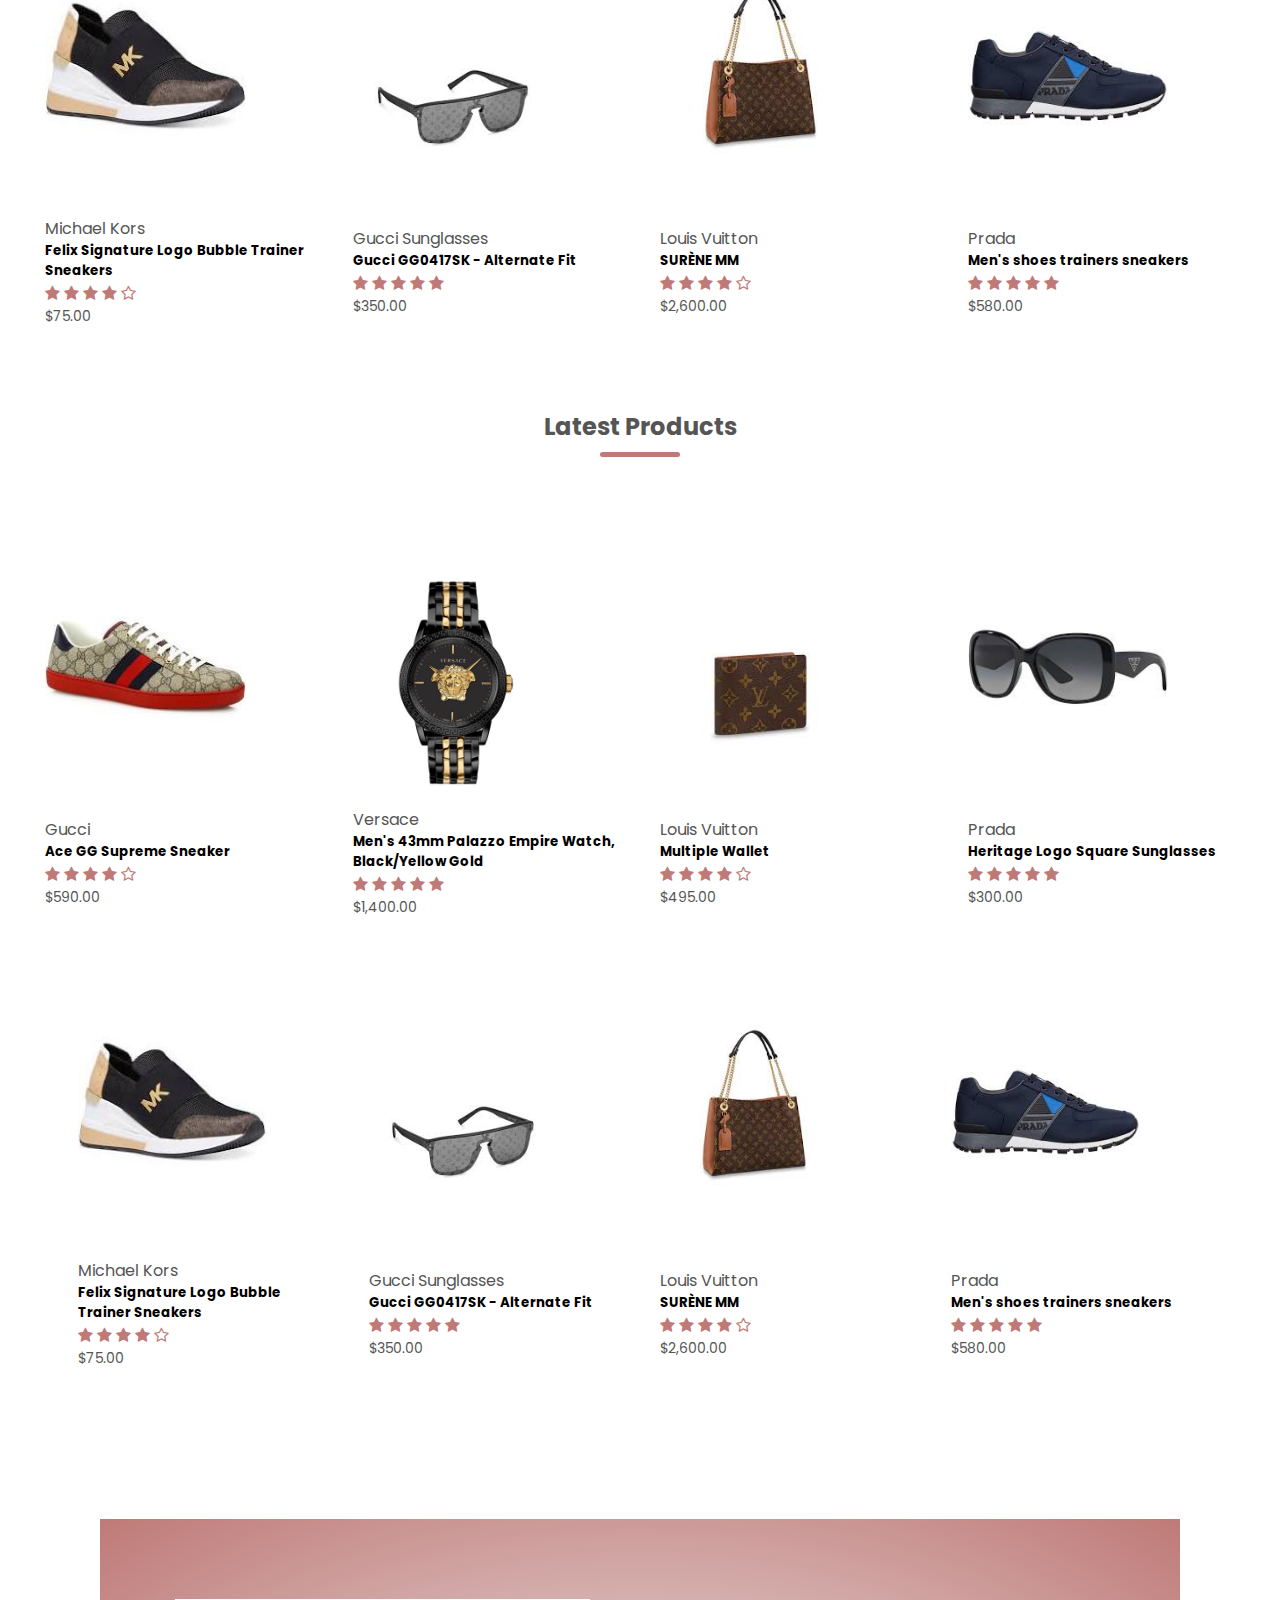
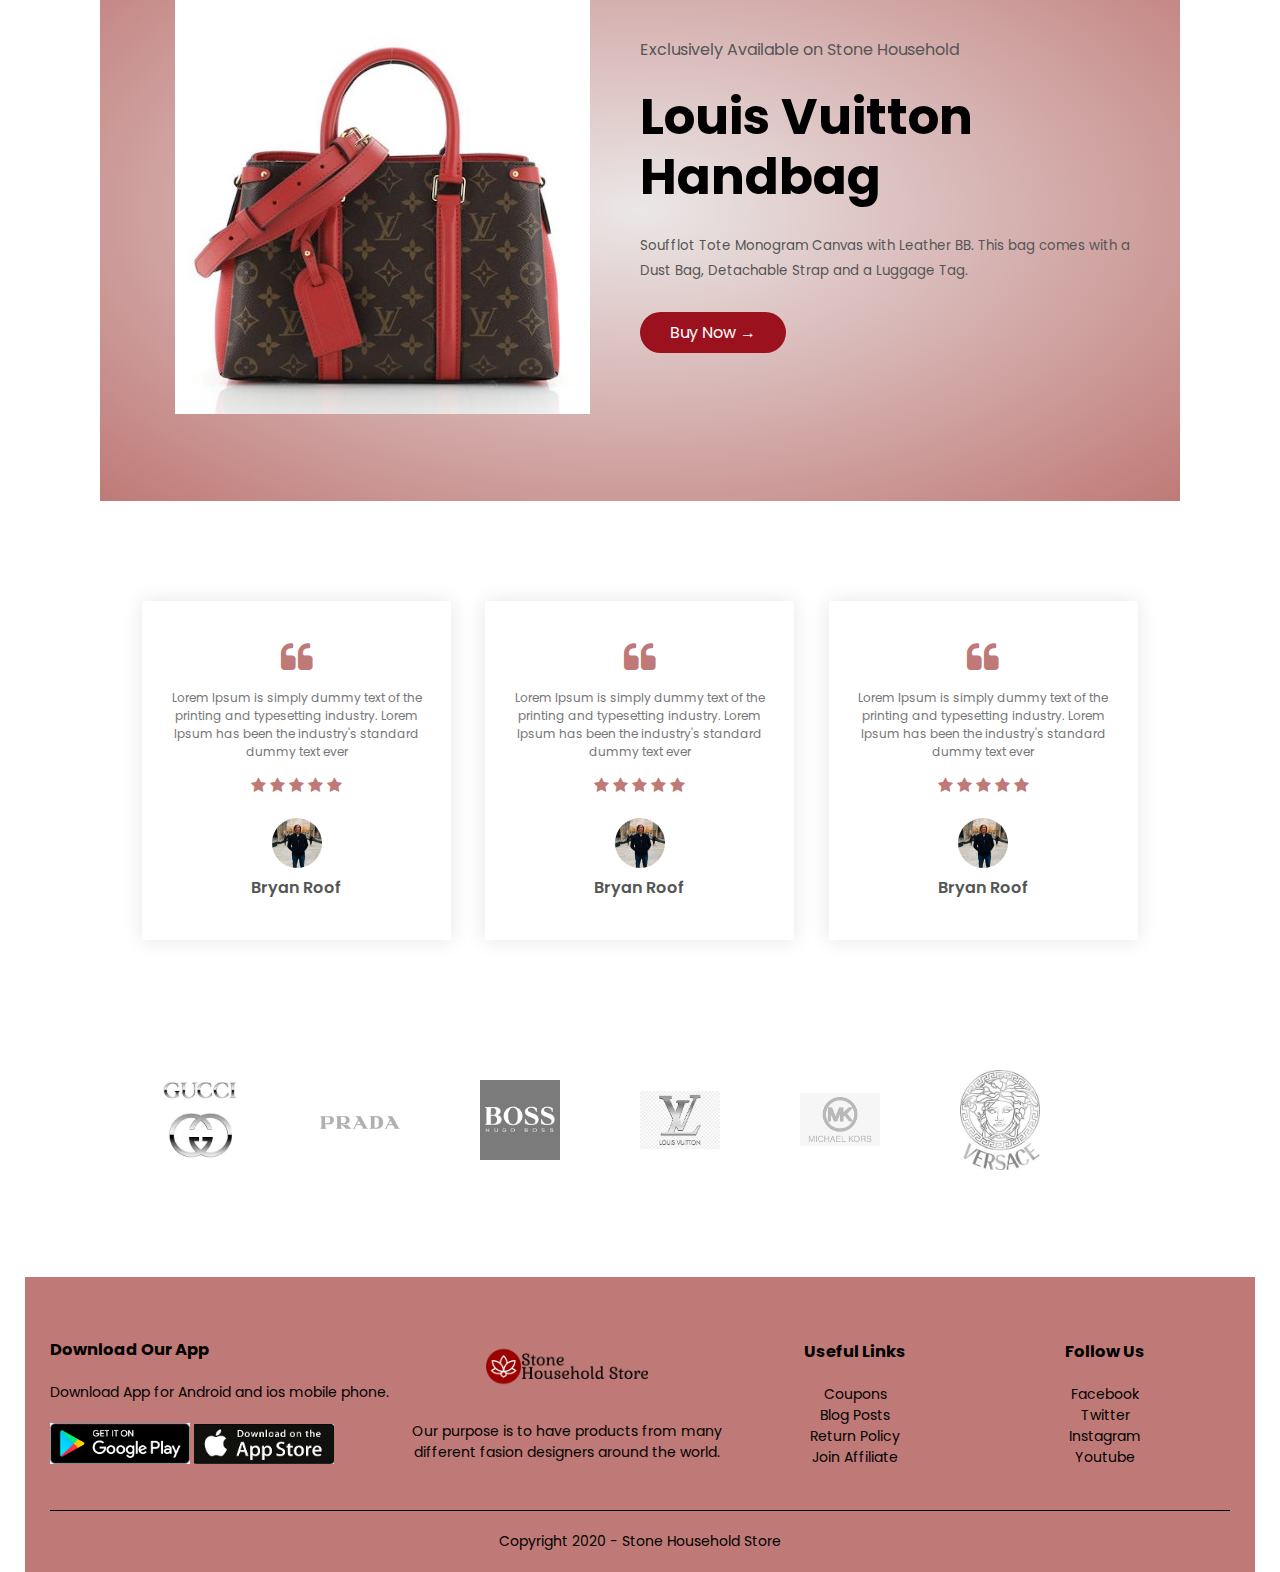
==== commit f5be2ae5: "footer section" ====
--- a/index.html
+++ b/index.html
@@ -25,6 +25,7 @@
             </ul>
           </nav>
           <i class="fa fa-shopping-cart" style=" font-size: 20px; color: #555;"></i>
+          <img src="images/menu.png" class="menu-icon">
         </div>
         <div class="row">
           <div class="col-2">
@@ -371,6 +372,8 @@
             </ul>
           </div>
         </div>
+        <hr>
+        <p class="copyright">Copyright 2020 - Stone Household Store</p>
       </div>
     </div>
   </body>
--- a/style.css
+++ b/style.css
@@ -32,7 +32,7 @@
   color: #555;
 }
 .container {
-  max-width: 1300px;
+  max-width: 100%;
   margin: auto;
   padding-left: 25px;
   padding-right: 25px;
@@ -246,5 +246,18 @@
   margin-top: 20px;
 }
 .app-logo img {
-  width: 35%;
+  width: 140px;
+}
+.footer hr {
+  border: none;
+  background: #000;
+  height: 1px;
+  margin: 20px 0;
+}
+.copyright {
+  text-align: center;
+}
+
+.menu-icon {
+  width: 28px;
 }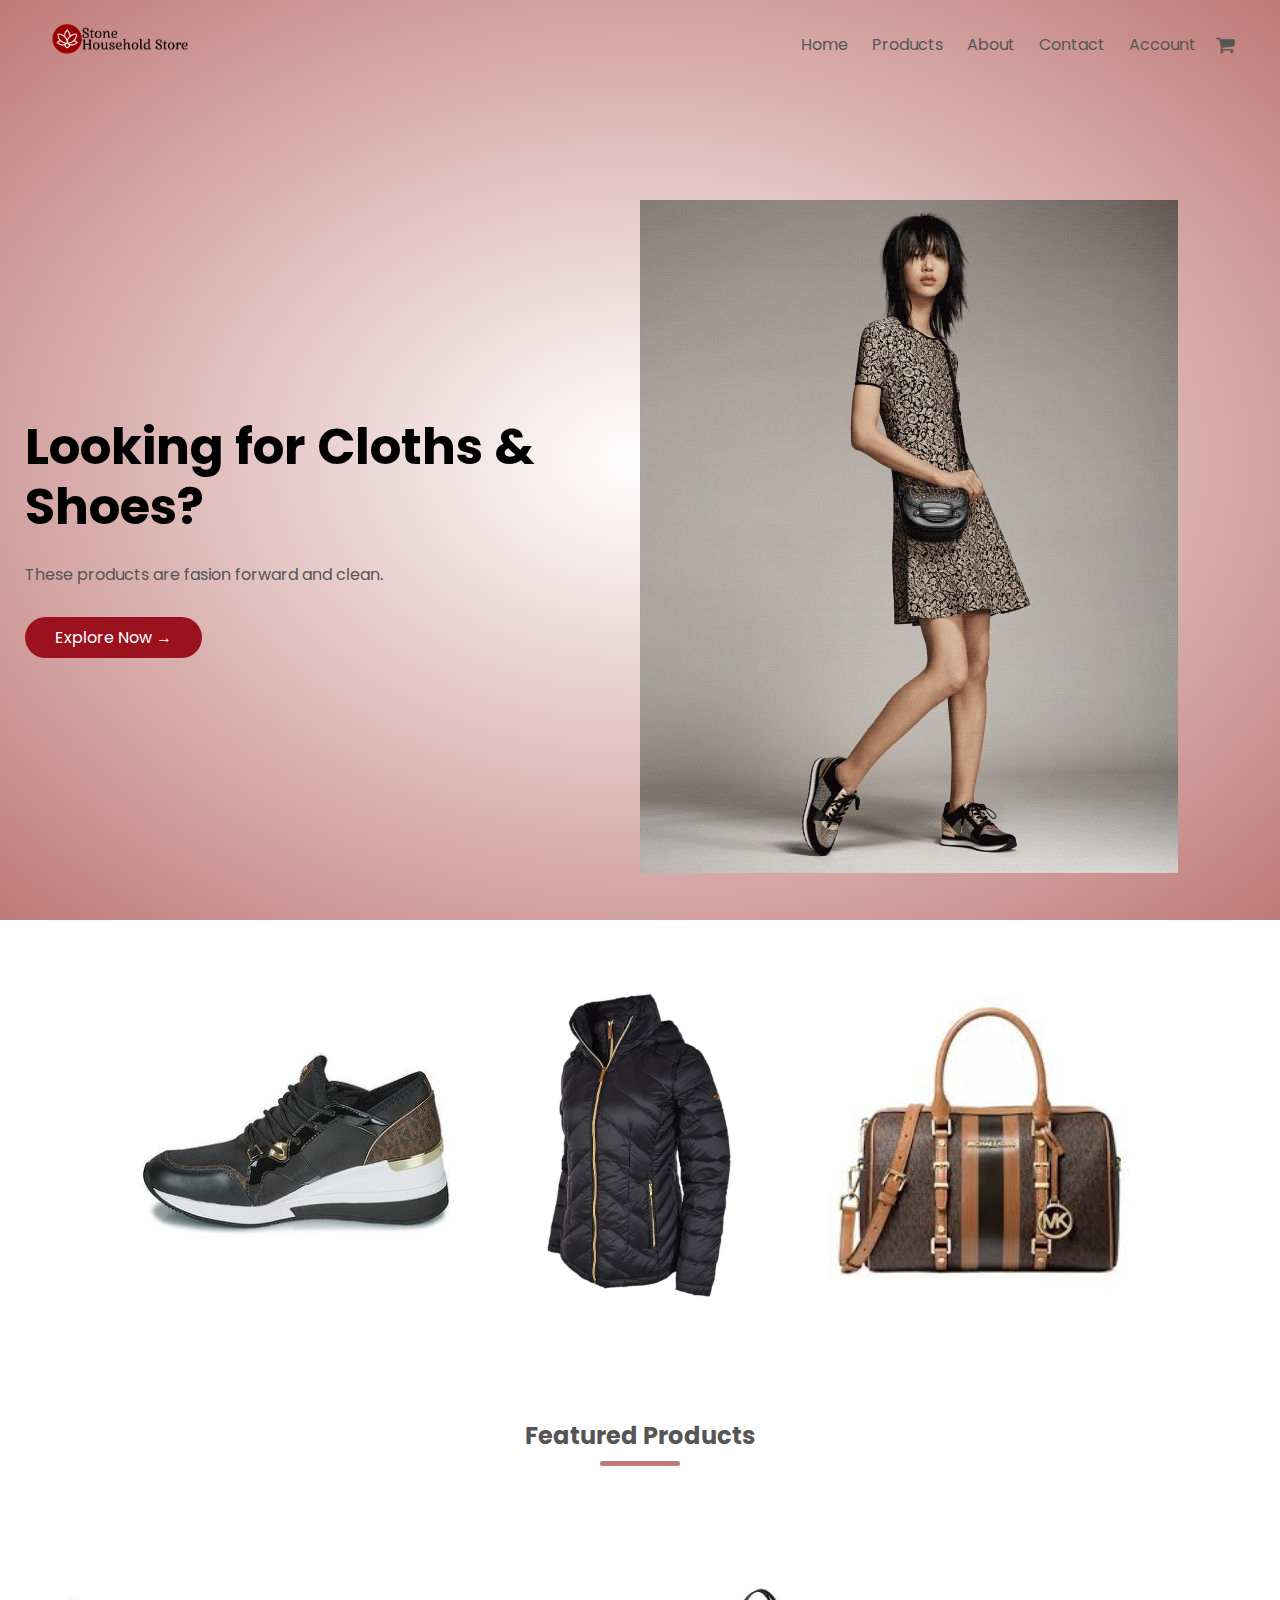
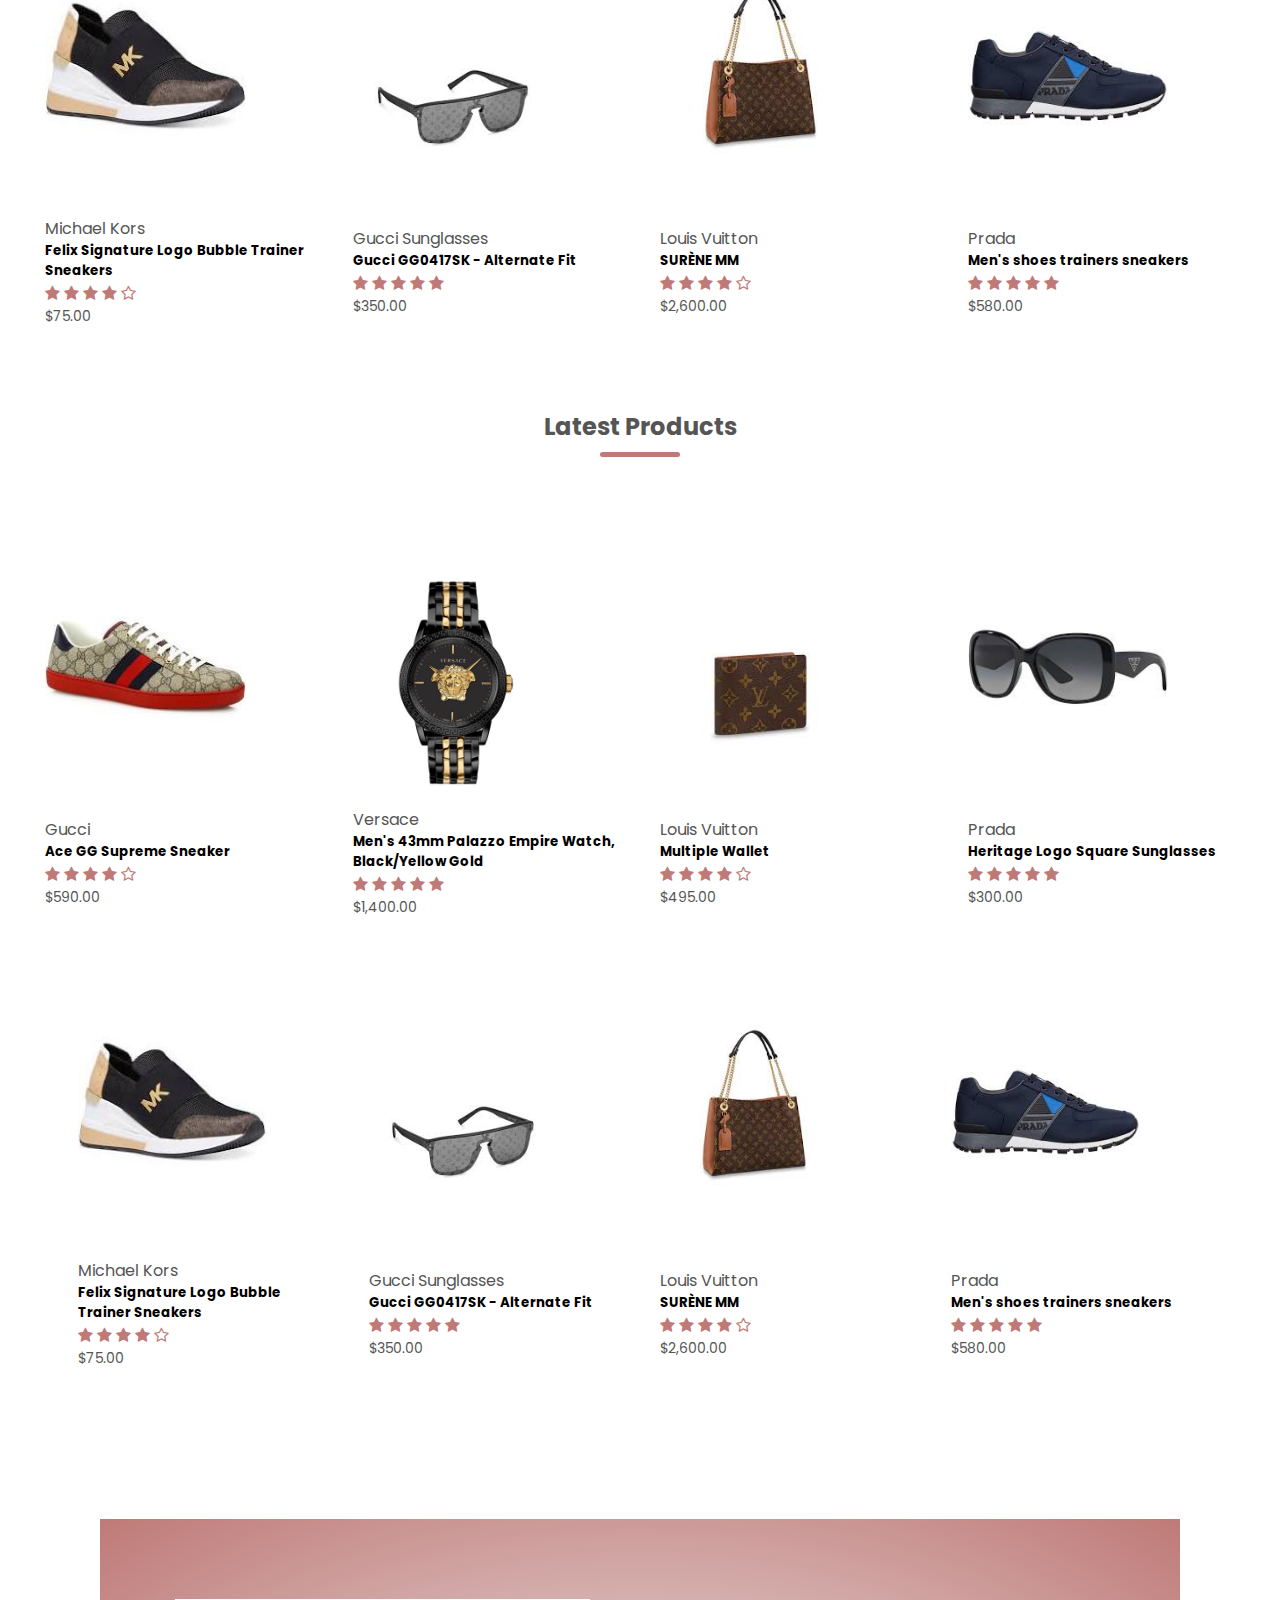
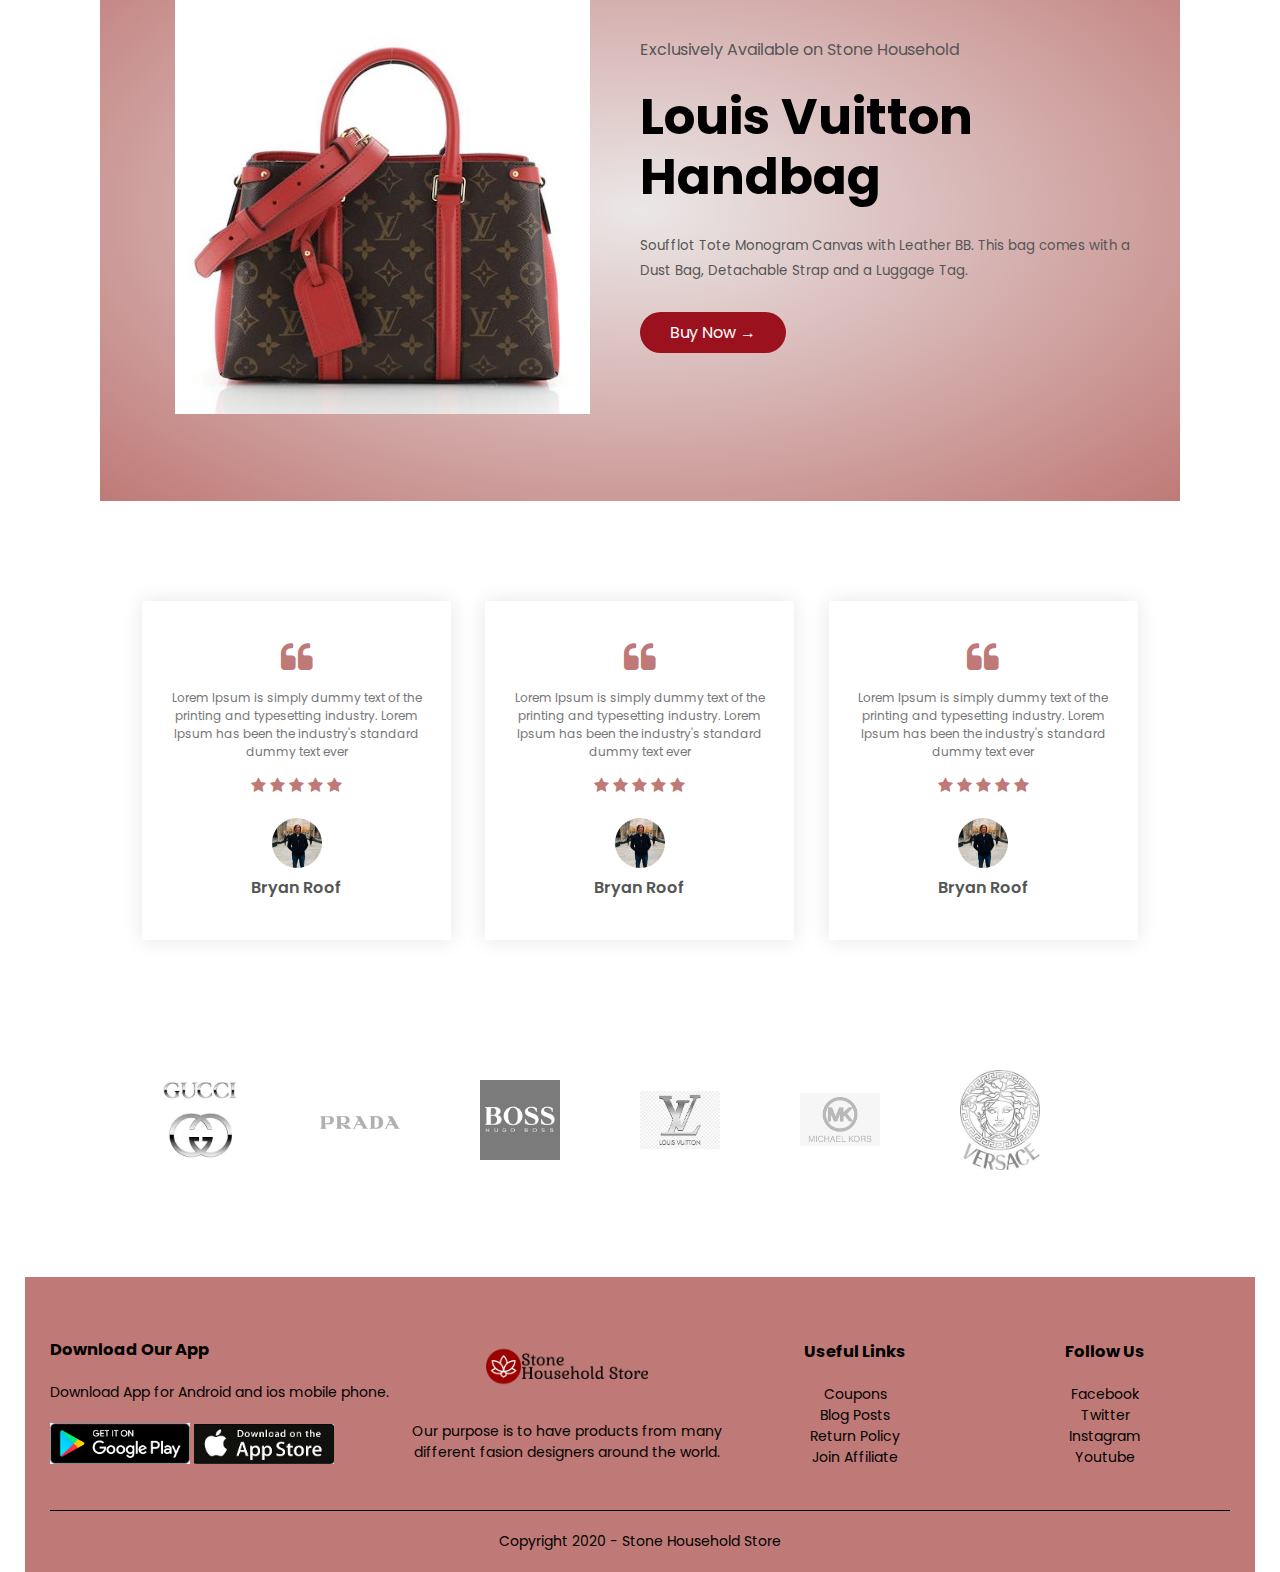
==== commit f75040fc: "@media navbar" ====
--- a/index.html
+++ b/index.html
@@ -25,7 +25,7 @@
             </ul>
           </nav>
           <i class="fa fa-shopping-cart" style=" font-size: 20px; color: #555;"></i>
-          <img src="images/menu.png" class="menu-icon">
+          <div class="menu-icon"><i class="fa fa-bars" aria-hidden="true"></i></div>
         </div>
         <div class="row">
           <div class="col-2">
--- a/style.css
+++ b/style.css
@@ -259,5 +259,34 @@
 }
 
 .menu-icon {
+  display: none;
   width: 28px;
+  margin-left: 20px;
+  color: #555;
+}
+
+/*--- media query for menu ---*/
+
+@media only screen and (max-width: 800px) {
+  
+  nav ul {
+    position: absolute;
+    top: 70px;
+    left: 0;
+    background: #333;
+    width: 100%;
+  }
+  nav ul li {
+    display: block;
+    margin-right: 50px;
+    margin-top: 10px;
+    margin-bottom: 10px;
+  }
+  nav ul li a {
+    color: #fff;
+  }
+  .menu-icon {
+    display: block;
+    cursor: pointer;
+  }
 }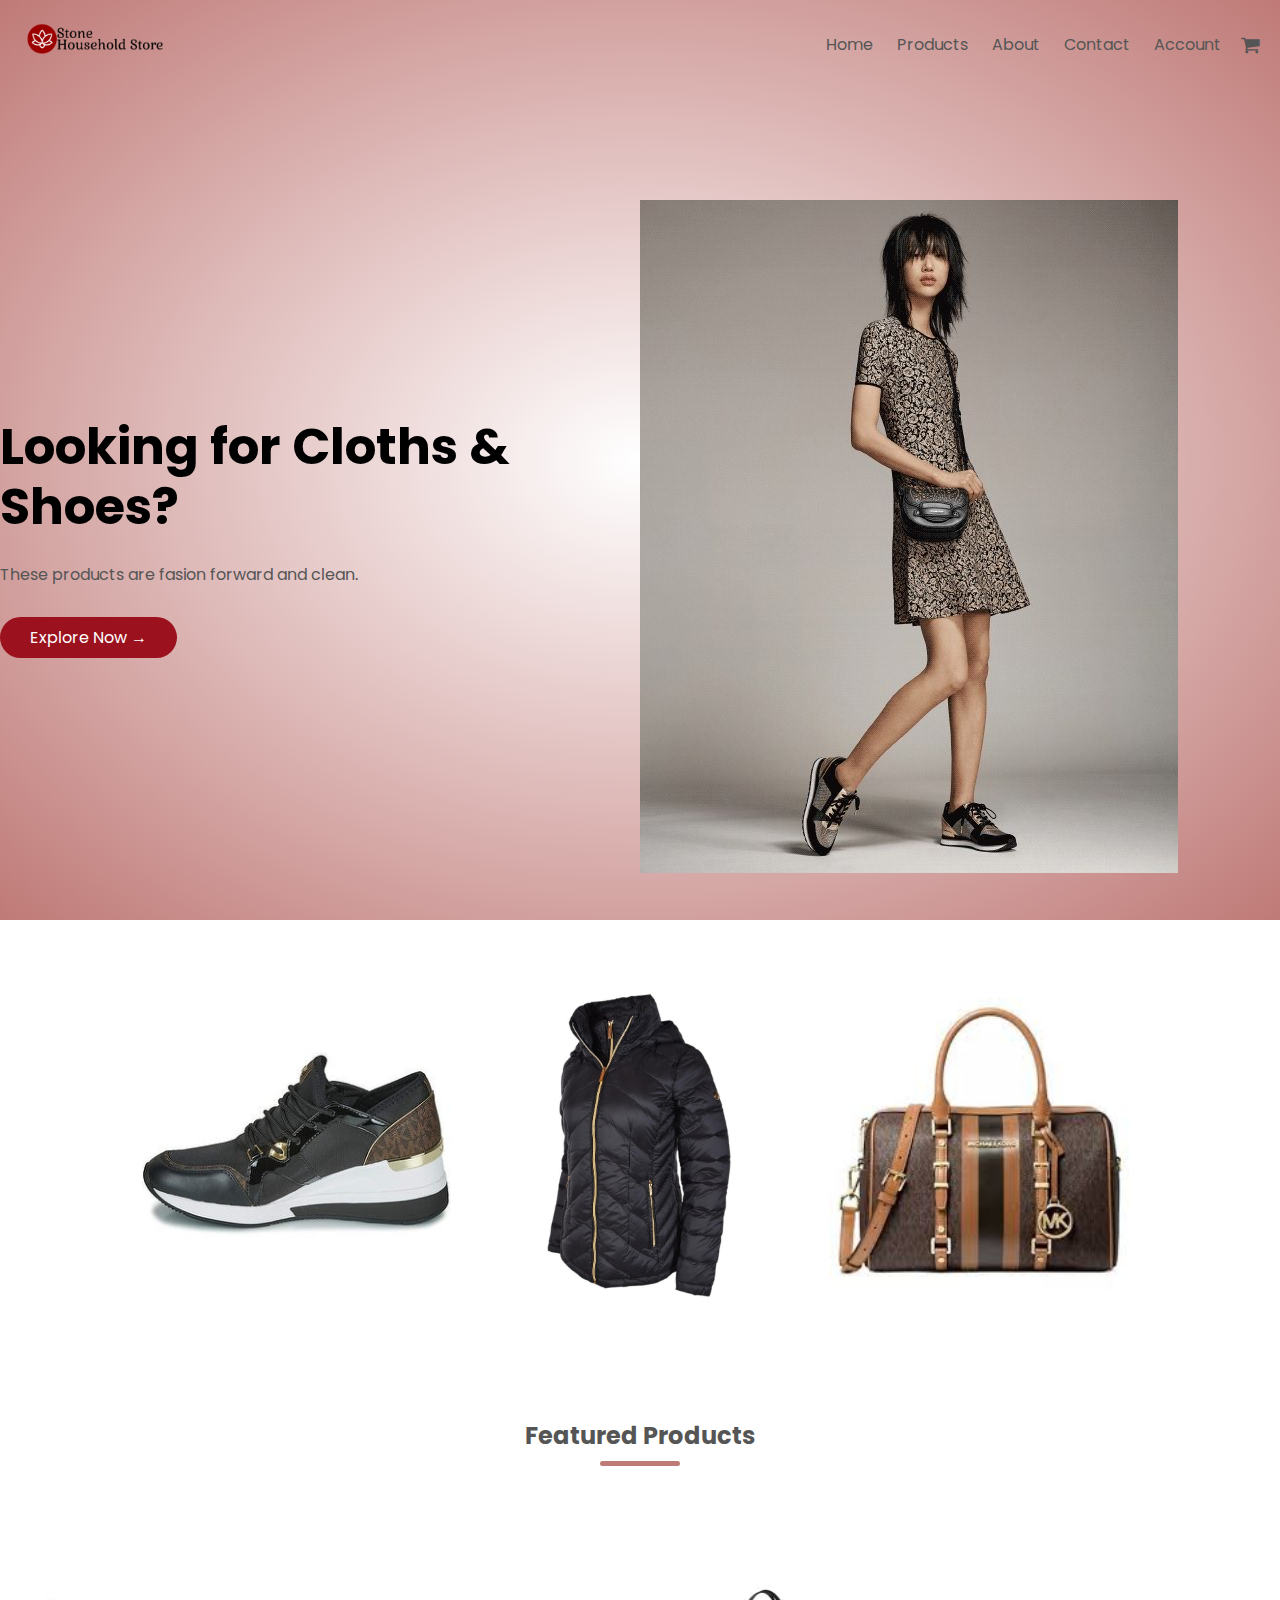
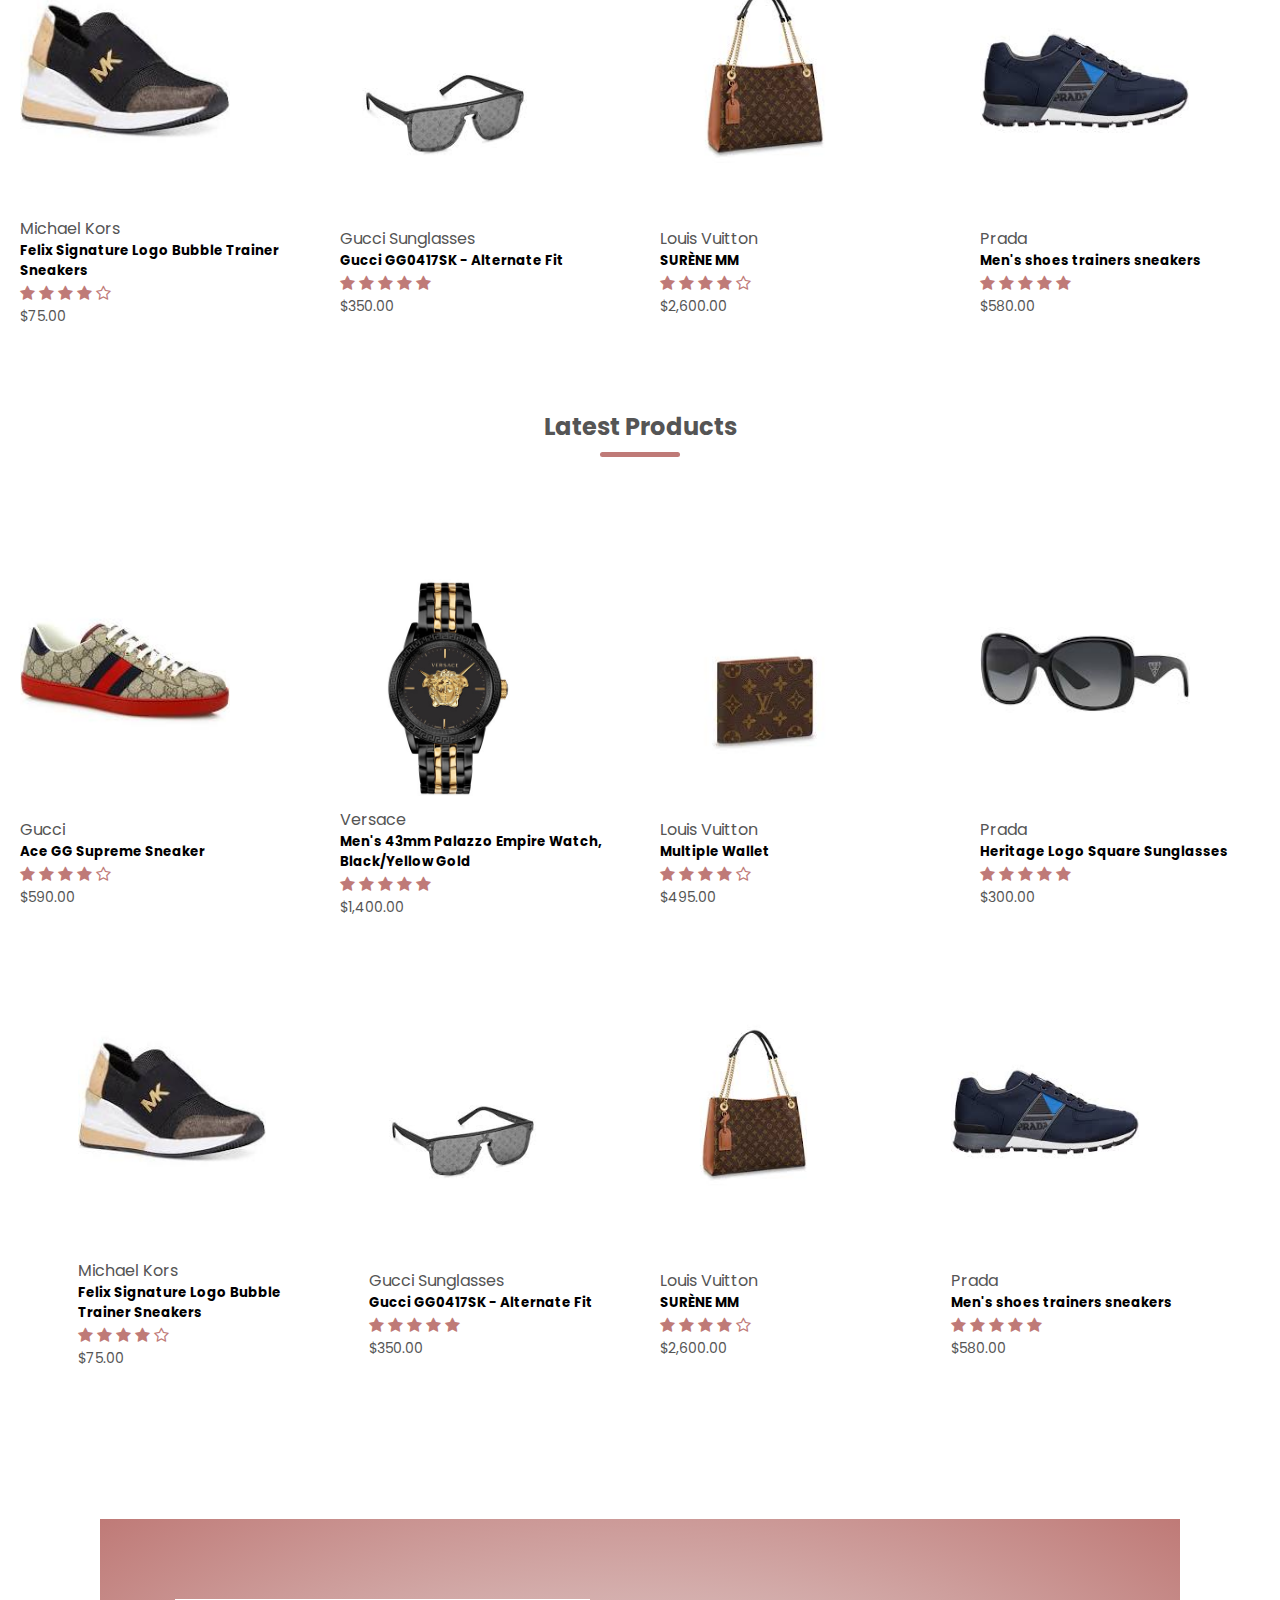
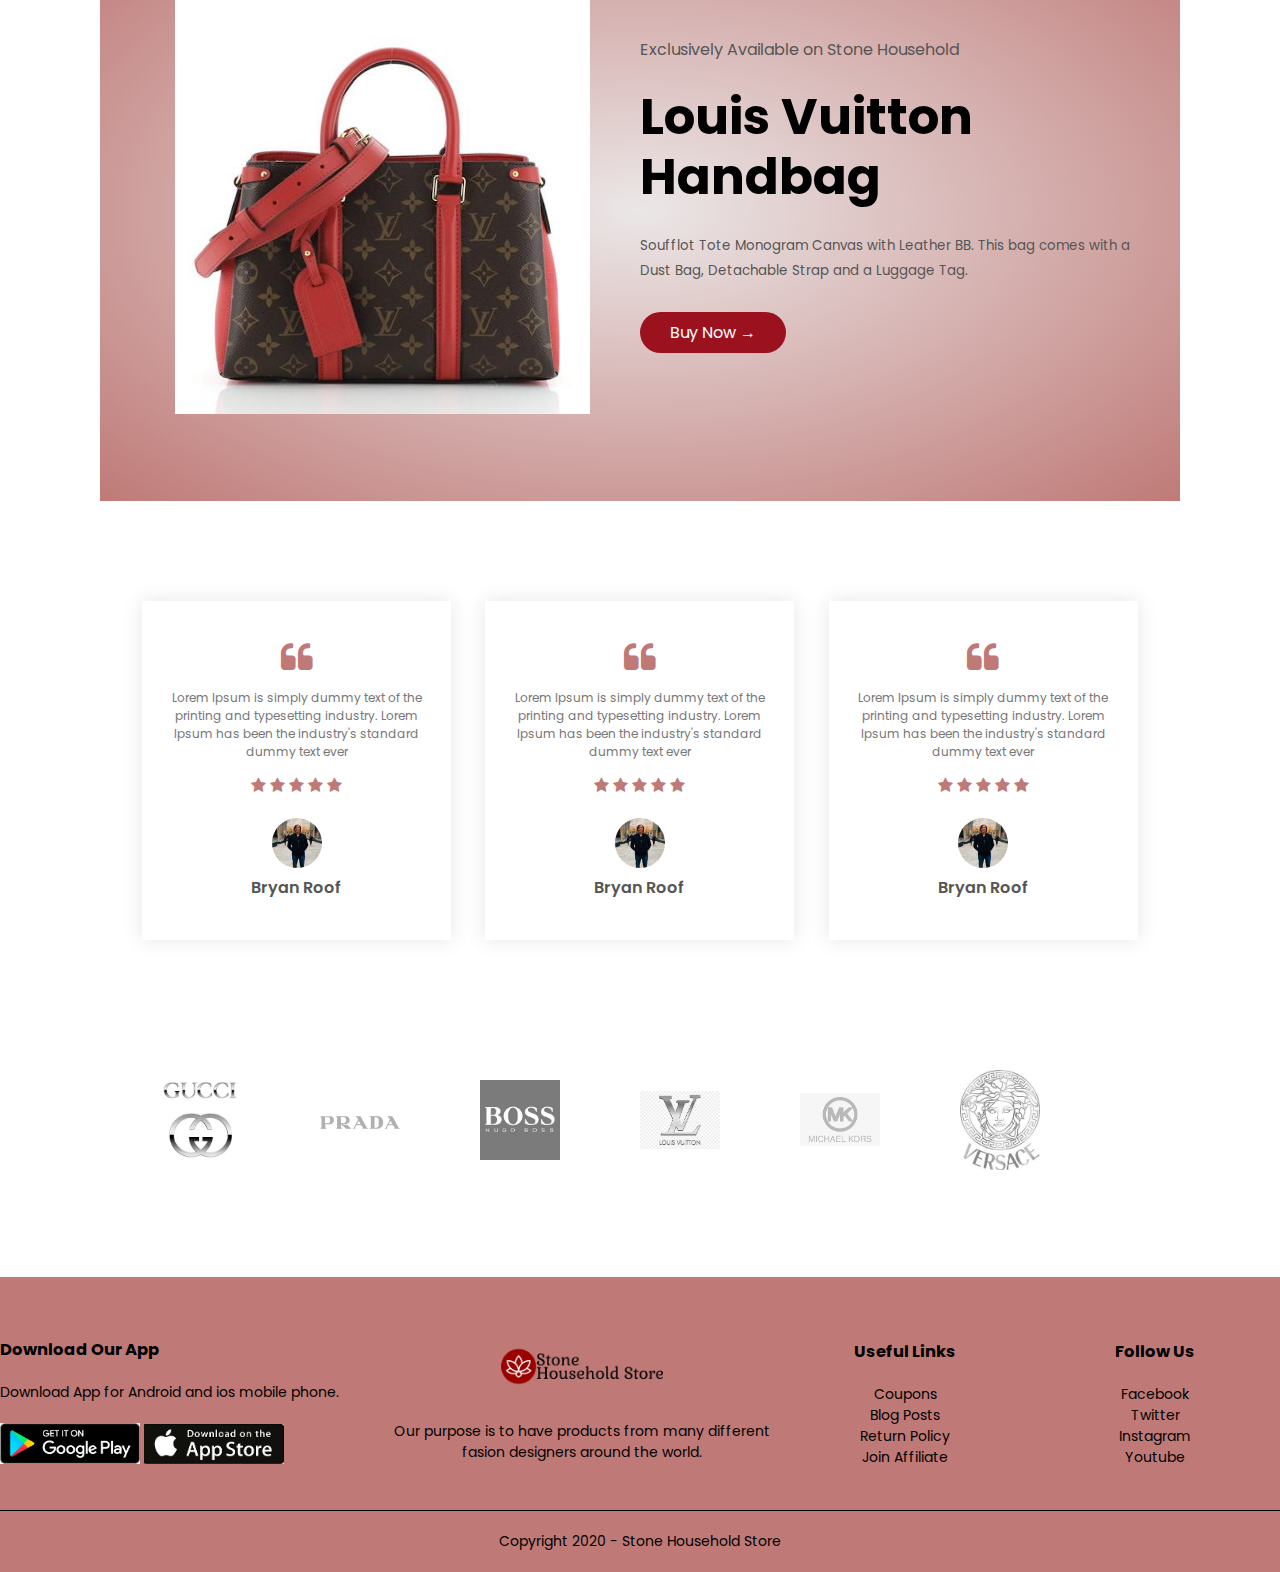
==== commit d5079b8b: "added products.html page" ====
--- a/index.html
+++ b/index.html
@@ -2,6 +2,7 @@
 <html lang="en">
   <head>
     <meta charset="UTF-8">
+    <meta name="viewport" content="width=device-width, initial-scale=1.0">
     <title>Stone HouseHold | Ecommerce Website Design</title>
     <link rel="stylesheet" href="style.css">
     <link href="https://fonts.googleapis.com/css2?family=Poppins:wght@300;400;500;600;700&display=swap" rel="stylesheet">
@@ -16,7 +17,7 @@
             <img src="images/logo.png" width="150px"> 
           </div>
           <nav>
-            <ul>
+            <ul id="MenuItems">
               <li><a href="">Home</a></li>
               <li><a href="">Products</a></li>
               <li><a href="">About</a></li>
@@ -25,7 +26,7 @@
             </ul>
           </nav>
           <i class="fa fa-shopping-cart" style=" font-size: 20px; color: #555;"></i>
-          <div class="menu-icon"><i class="fa fa-bars" aria-hidden="true"></i></div>
+          <div class="menu-icon"><i class="fa fa-bars" aria-hidden="true" onclick="menutoggle()"></i></div>
         </div>
         <div class="row">
           <div class="col-2">
@@ -376,5 +377,23 @@
         <p class="copyright">Copyright 2020 - Stone Household Store</p>
       </div>
     </div>
+    
+    <!--js toggle menu-->
+    <script>
+      var MenuItems = document.getElementById("MenuItems");
+
+      MenuItems.style.maxHeight = "0px";
+
+      function menutoggle(){
+        if(MenuItems.style.maxHeight == "0px")
+          {
+            MenuItems.style.maxHeight = "200px"
+          }
+        else
+          {
+            MenuItems.style.maxHeight = "0px"
+          }
+      }
+    </script>
   </body>
 </html>--- a/style.css
+++ b/style.css
@@ -34,8 +34,8 @@
 .container {
   max-width: 100%;
   margin: auto;
-  padding-left: 25px;
-  padding-right: 25px;
+  padding-left: 0px;
+  padding-right: 0px;
 }
 .row {
   display: flex;
@@ -275,6 +275,8 @@
     left: 0;
     background: #333;
     width: 100%;
+    overflow: hidden;
+    transition: max-height 0.5s;
   }
   nav ul li {
     display: block;
@@ -289,4 +291,15 @@
     display: block;
     cursor: pointer;
   }
-}+}
+
+/*--- media query for less than 600px screen size ---*/
+
+@media only screen and (max-width: 600px){
+  .row {
+    text-align: center;
+  }
+  .col-2, .col-3, .col-4, .col-5{
+    flex-basis: 70%;
+  }
+}
